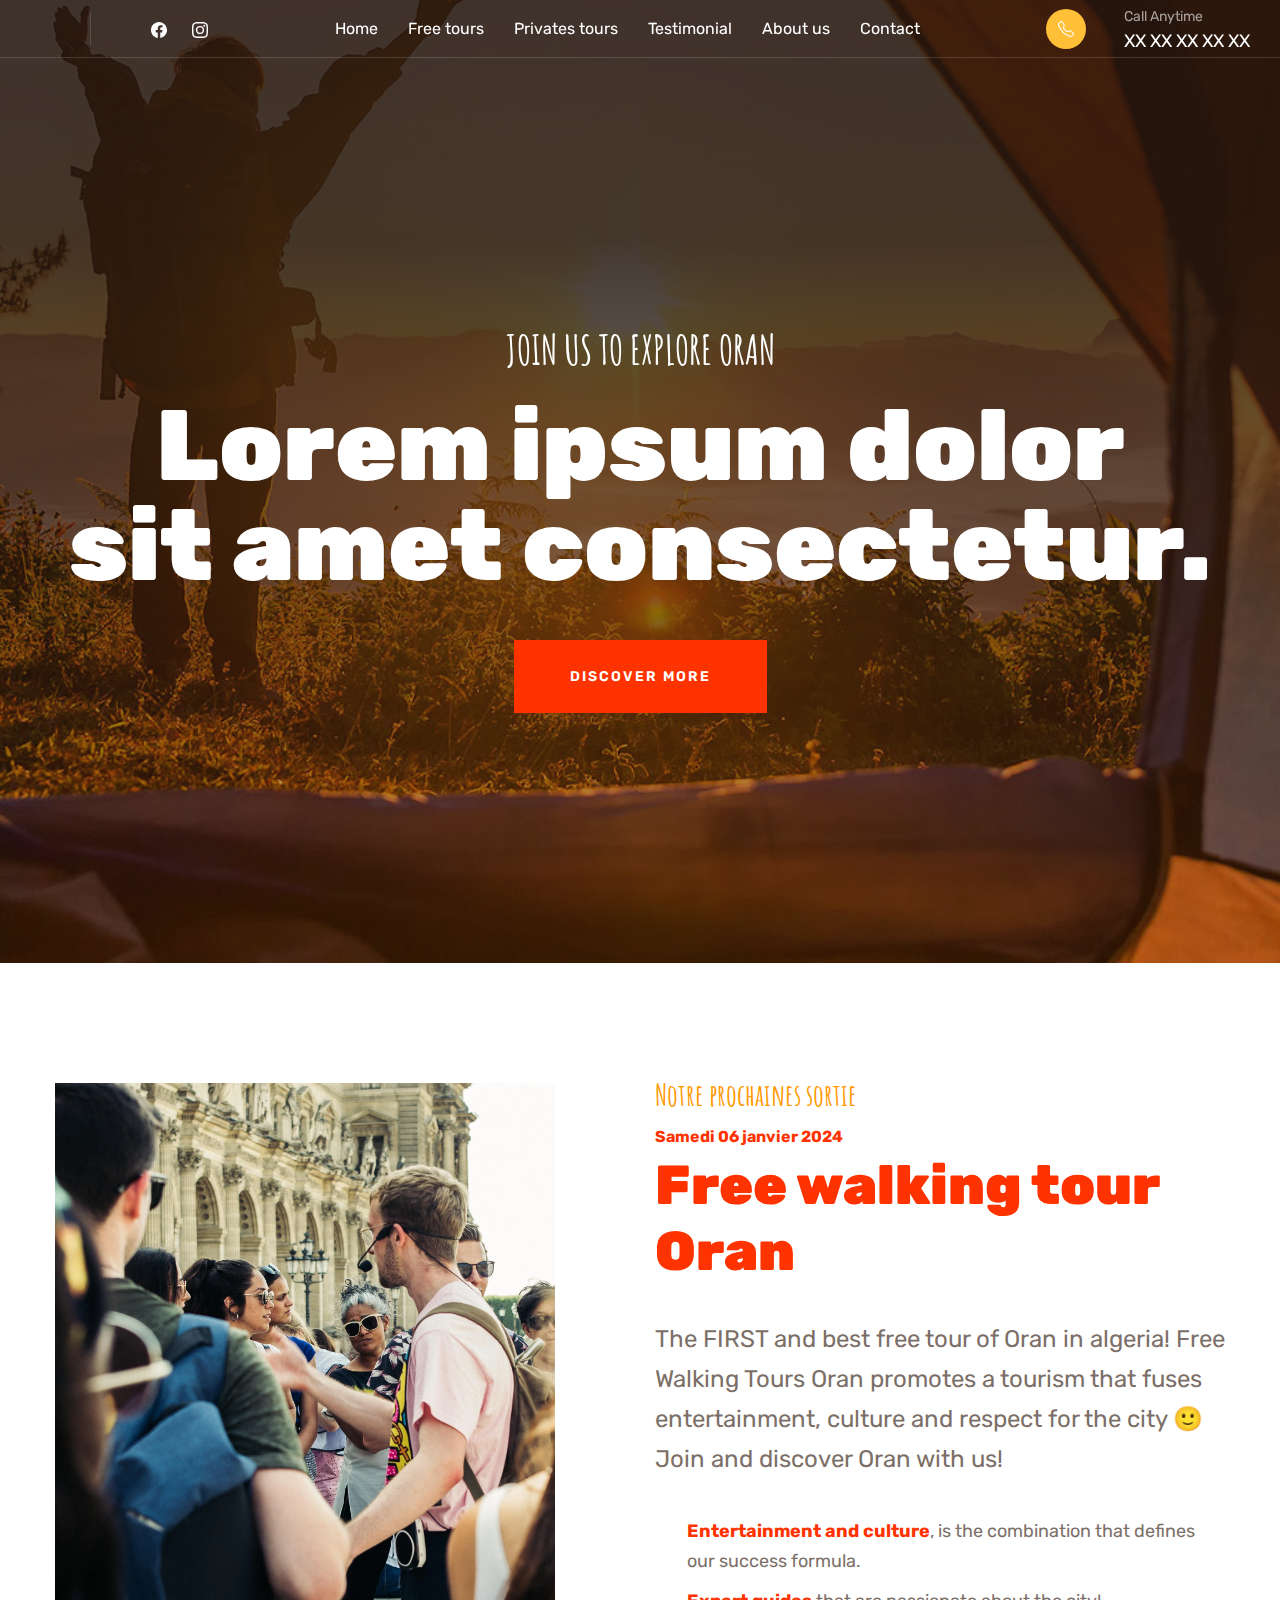
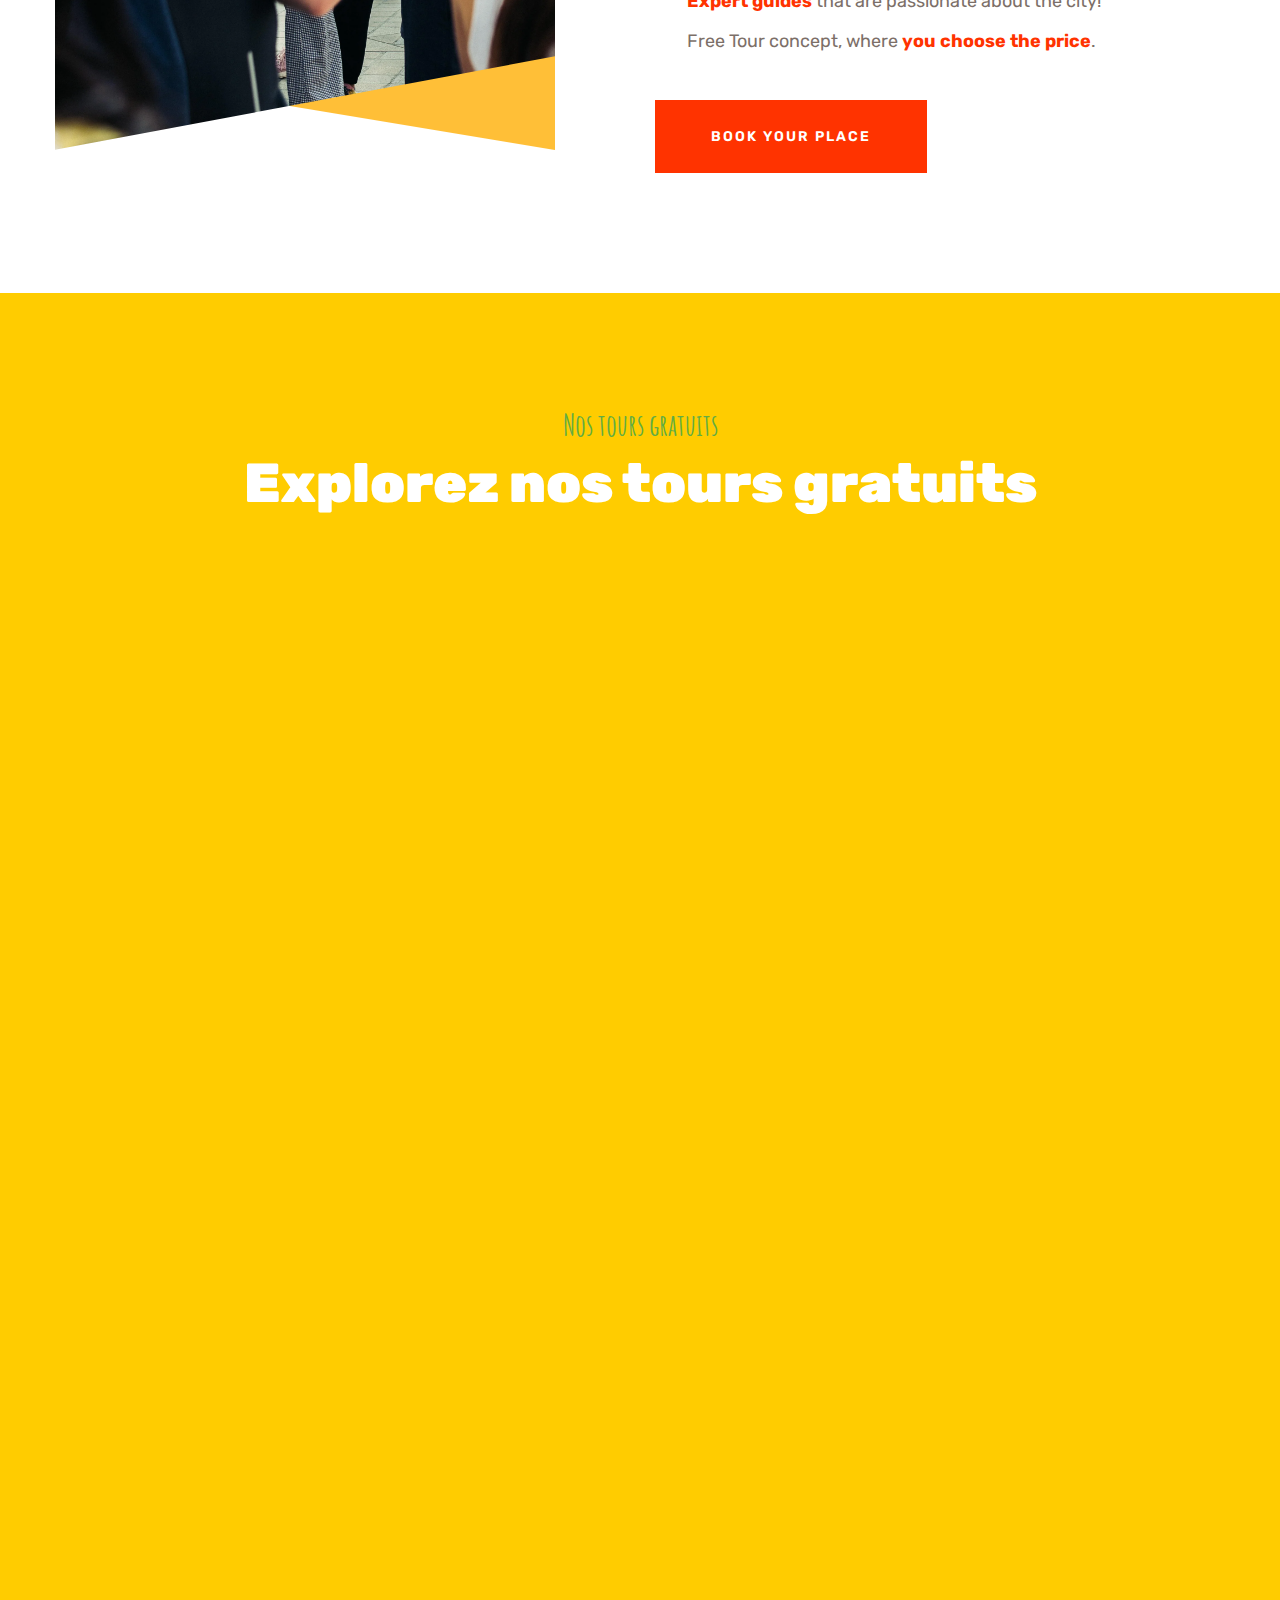
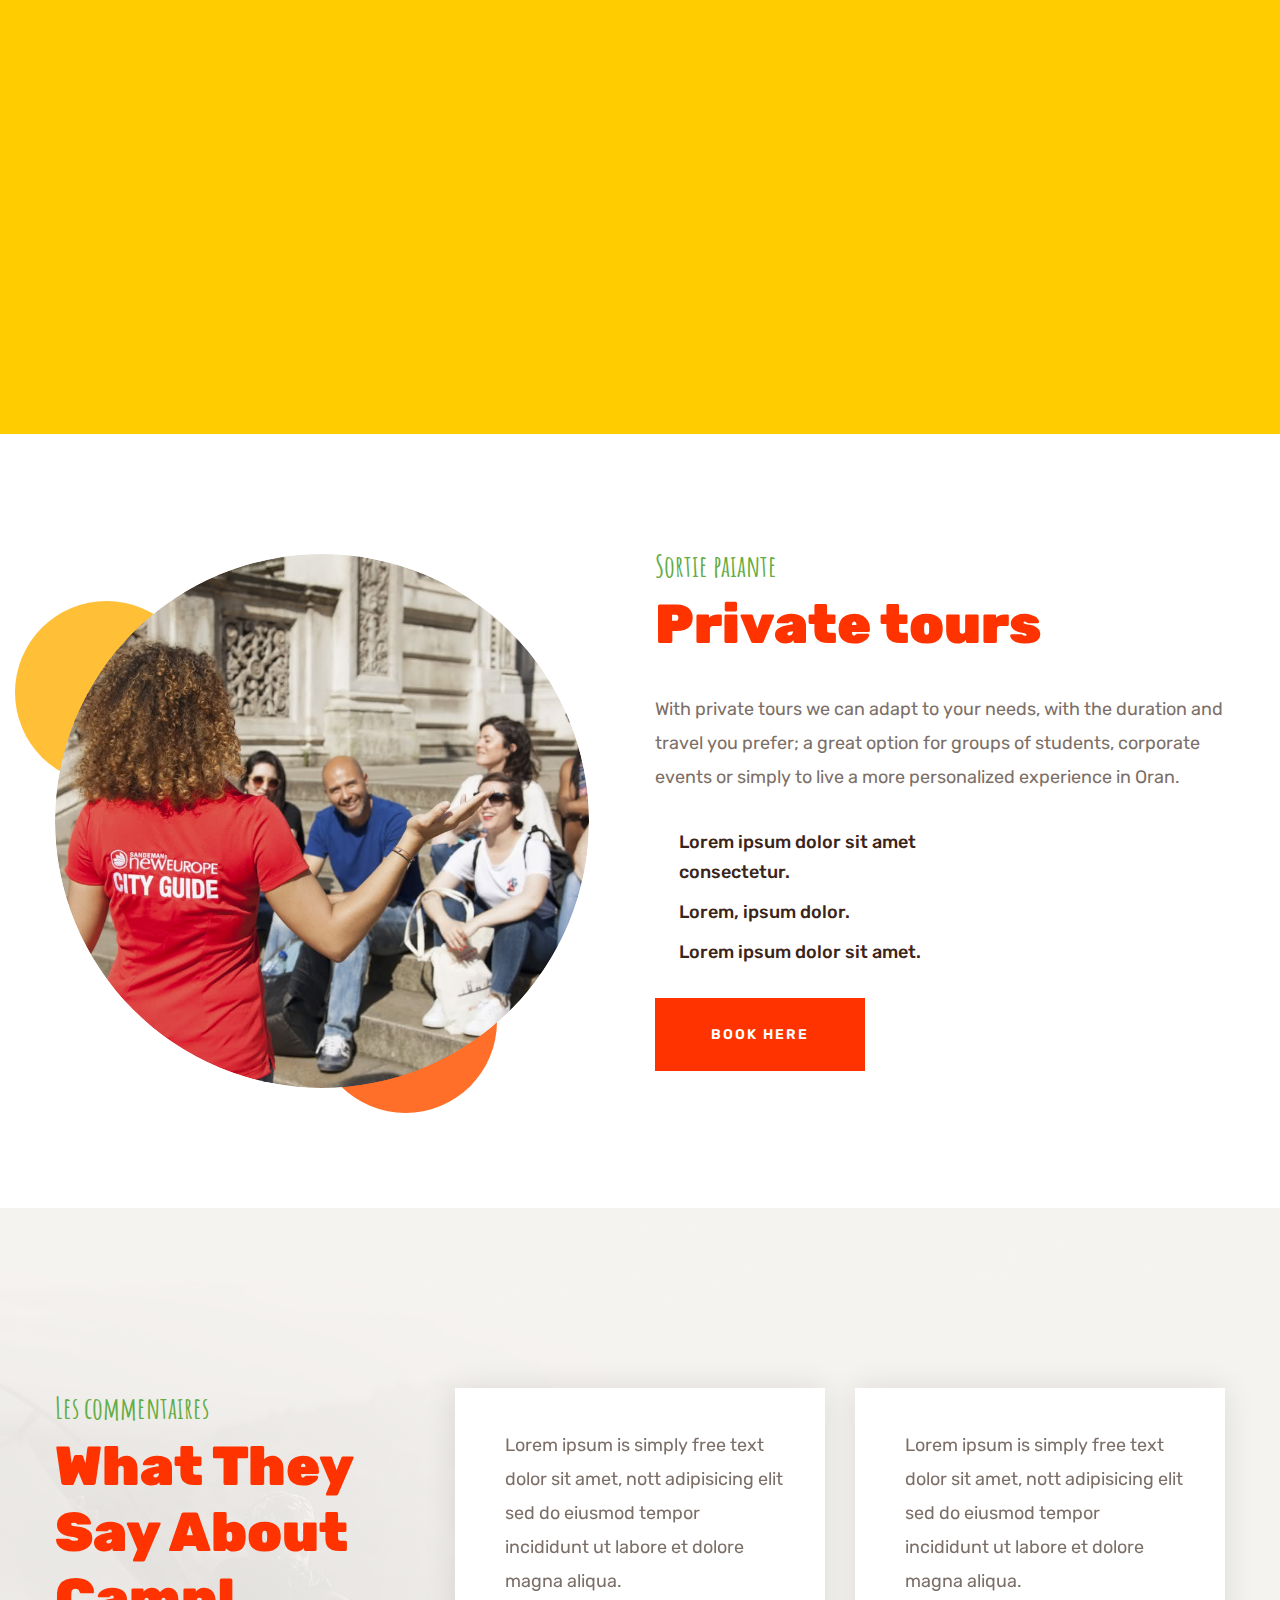
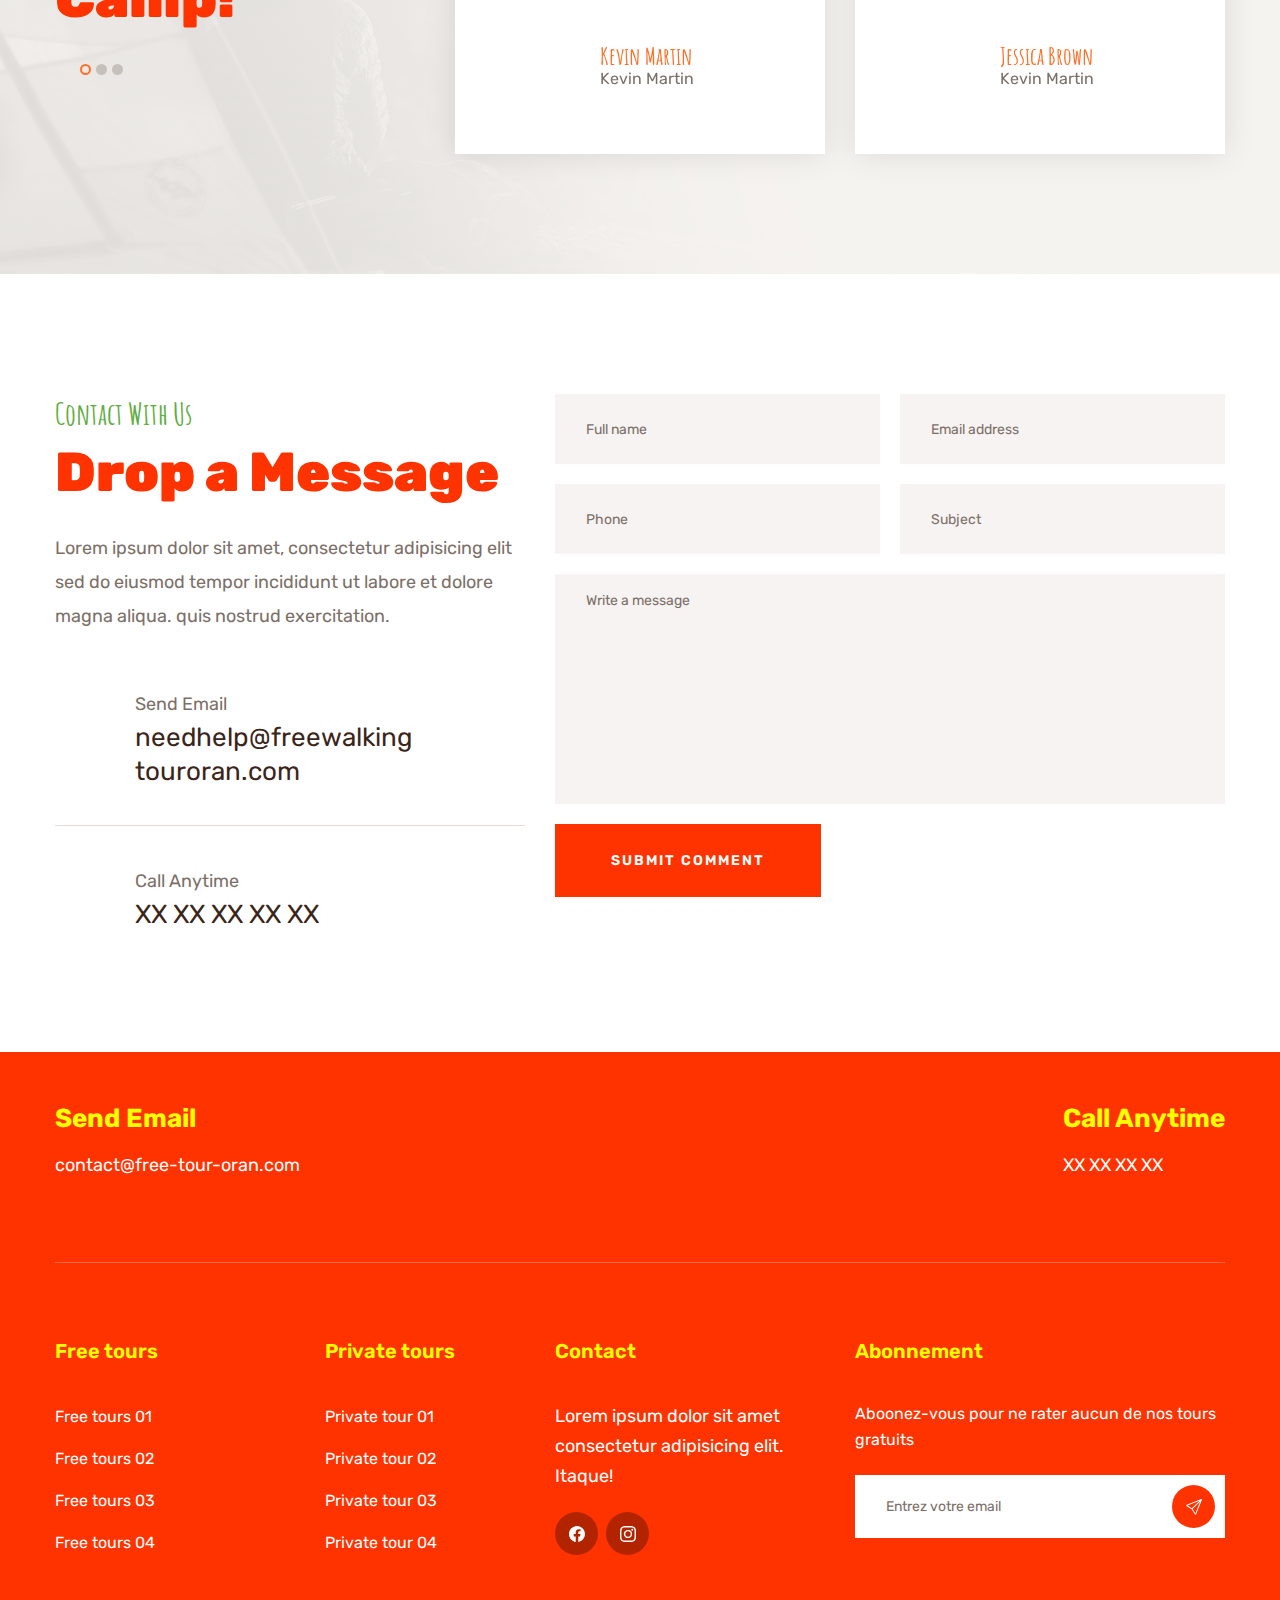
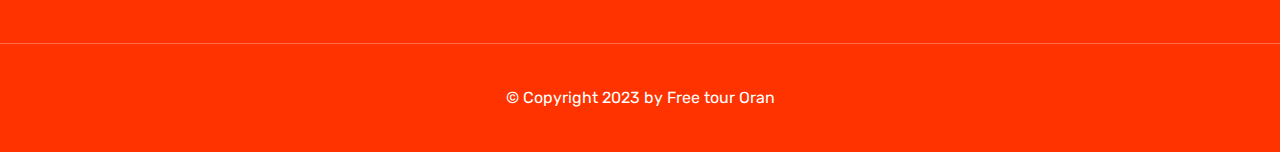
==== index.html @ f802c044 "First commit of the project" ====
<!DOCTYPE html>
<html lang="en">
<head>
<meta charset="utf-8">
<meta http-equiv="X-UA-Compatible" content="IE=edge">
<meta name="viewport" content="width=device-width, initial-scale=1.0, maximum-scale=1.0, user-scalable=0">

<title>Free tour Oran</title>

<!-- Fav Icon -->

<!-- Google Fonts -->
<link href="https://fonts.googleapis.com/css2?family=Amatic+SC:wght@400;700&display=swap" rel="stylesheet">
<link href="https://fonts.googleapis.com/css2?family=Rubik:ital,wght@0,300;0,400;0,500;0,600;0,700;0,800;0,900;1,300;1,400;1,500;1,600;1,700;1,800;1,900&display=swap" rel="stylesheet">

<!-- Stylesheets -->
<link href="assets/css/font-awesome-all.css" rel="stylesheet">
<link href="assets/css/flaticon.css" rel="stylesheet">
<link href="assets/css/owl.css" rel="stylesheet">
<link href="assets/css/bootstrap.css" rel="stylesheet">
<link href="assets/css/jquery.fancybox.min.css" rel="stylesheet">
<link href="assets/css/animate.css" rel="stylesheet">
<link href="assets/css/color.css" rel="stylesheet">
<link href="assets/css/style.css" rel="stylesheet">
<link href="assets/css/responsive.css" rel="stylesheet">

</head>


<!-- page wrapper -->
<body>

    <div class="boxed_wrapper">


        <!-- main header -->
        <header class="main-header header-style-two">


            <div class="header-lower">
                <div class="outer-box">
                    <div class="logo-box">
                        <figure class="logo"><a href="index.html"><img src="assets/images/logo-3.png" alt=""></a></figure>
                        <ul class="social-links clearfix">
                            <li><a href="">
                                <svg xmlns="http://www.w3.org/2000/svg" width="16" height="16" fill="currentColor" class="bi bi-facebook" viewBox="0 0 16 16">
                                    <path d="M16 8.049c0-4.446-3.582-8.05-8-8.05C3.58 0-.002 3.603-.002 8.05c0 4.017 2.926 7.347 6.75 7.951v-5.625h-2.03V8.05H6.75V6.275c0-2.017 1.195-3.131 3.022-3.131.876 0 1.791.157 1.791.157v1.98h-1.009c-.993 0-1.303.621-1.303 1.258v1.51h2.218l-.354 2.326H9.25V16c3.824-.604 6.75-3.934 6.75-7.951"/>
                                </svg>
                            </a></li>
                            <li><a href="">
                                <svg xmlns="http://www.w3.org/2000/svg" width="16" height="16" fill="currentColor" class="bi bi-instagram" viewBox="0 0 16 16">
                                    <path d="M8 0C5.829 0 5.556.01 4.703.048 3.85.088 3.269.222 2.76.42a3.917 3.917 0 0 0-1.417.923A3.927 3.927 0 0 0 .42 2.76C.222 3.268.087 3.85.048 4.7.01 5.555 0 5.827 0 8.001c0 2.172.01 2.444.048 3.297.04.852.174 1.433.372 1.942.205.526.478.972.923 1.417.444.445.89.719 1.416.923.51.198 1.09.333 1.942.372C5.555 15.99 5.827 16 8 16s2.444-.01 3.298-.048c.851-.04 1.434-.174 1.943-.372a3.916 3.916 0 0 0 1.416-.923c.445-.445.718-.891.923-1.417.197-.509.332-1.09.372-1.942C15.99 10.445 16 10.173 16 8s-.01-2.445-.048-3.299c-.04-.851-.175-1.433-.372-1.941a3.926 3.926 0 0 0-.923-1.417A3.911 3.911 0 0 0 13.24.42c-.51-.198-1.092-.333-1.943-.372C10.443.01 10.172 0 7.998 0h.003zm-.717 1.442h.718c2.136 0 2.389.007 3.232.046.78.035 1.204.166 1.486.275.373.145.64.319.92.599.28.28.453.546.598.92.11.281.24.705.275 1.485.039.843.047 1.096.047 3.231s-.008 2.389-.047 3.232c-.035.78-.166 1.203-.275 1.485a2.47 2.47 0 0 1-.599.919c-.28.28-.546.453-.92.598-.28.11-.704.24-1.485.276-.843.038-1.096.047-3.232.047s-2.39-.009-3.233-.047c-.78-.036-1.203-.166-1.485-.276a2.478 2.478 0 0 1-.92-.598 2.48 2.48 0 0 1-.6-.92c-.109-.281-.24-.705-.275-1.485-.038-.843-.046-1.096-.046-3.233 0-2.136.008-2.388.046-3.231.036-.78.166-1.204.276-1.486.145-.373.319-.64.599-.92.28-.28.546-.453.92-.598.282-.11.705-.24 1.485-.276.738-.034 1.024-.044 2.515-.045v.002zm4.988 1.328a.96.96 0 1 0 0 1.92.96.96 0 0 0 0-1.92zm-4.27 1.122a4.109 4.109 0 1 0 0 8.217 4.109 4.109 0 0 0 0-8.217zm0 1.441a2.667 2.667 0 1 1 0 5.334 2.667 2.667 0 0 1 0-5.334"/>
                                </svg>
                            </a></li>
                        </ul>
                    </div>
                    <div class="menu-area">
                        <!--Mobile Navigation Toggler-->
                        <div class="mobile-nav-toggler">
                            <i class="icon-bar"></i>
                            <i class="icon-bar"></i>
                            <i class="icon-bar"></i>
                        </div>
                        <nav class="main-menu navbar-expand-md navbar-light">
                            <div class="collapse navbar-collapse show clearfix" id="navbarSupportedContent">
                                <ul class="navigation scroll-nav clearfix">
                                    <li><a href="index.html">Home</a></li>
                                    <li><a href="./free_tours.html">Free tours</a></li>
                                    <li><a href="./private_tour.html">Privates tours</a></li>
                                    <li><a href="#testimonial">Testimonial</a></li>
                                    <li><a href="#">About us</a></li>
                                    <li><a href="#contact">Contact</a></li>
                                </ul>
                            </div>
                        </nav>
                    </div>
                    <div class="menu-right-content">
                        <div class="support-box">
                            <div class="icon">
                                <svg xmlns="http://www.w3.org/2000/svg" width="16" height="16" fill="currentColor" class="bi bi-telephone" viewBox="0 0 16 16">
                                    <path d="M3.654 1.328a.678.678 0 0 0-1.015-.063L1.605 2.3c-.483.484-.661 1.169-.45 1.77a17.568 17.568 0 0 0 4.168 6.608 17.569 17.569 0 0 0 6.608 4.168c.601.211 1.286.033 1.77-.45l1.034-1.034a.678.678 0 0 0-.063-1.015l-2.307-1.794a.678.678 0 0 0-.58-.122l-2.19.547a1.745 1.745 0 0 1-1.657-.459L5.482 8.062a1.745 1.745 0 0 1-.46-1.657l.548-2.19a.678.678 0 0 0-.122-.58L3.654 1.328zM1.884.511a1.745 1.745 0 0 1 2.612.163L6.29 2.98c.329.423.445.974.315 1.494l-.547 2.19a.678.678 0 0 0 .178.643l2.457 2.457a.678.678 0 0 0 .644.178l2.189-.547a1.745 1.745 0 0 1 1.494.315l2.306 1.794c.829.645.905 1.87.163 2.611l-1.034 1.034c-.74.74-1.846 1.065-2.877.702a18.634 18.634 0 0 1-7.01-4.42 18.634 18.634 0 0 1-4.42-7.009c-.362-1.03-.037-2.137.703-2.877L1.885.511z"/>
                                </svg>
                            </div>
                            <span>Call Anytime</span>
                            <h5><a href="#">XX XX XX XX XX </a></h5>
                        </div>
                    </div>
                </div>
            </div>




            <!--sticky Header-->
            <div class="sticky-header">
                <div class="outer-box">
                    <div class="menu-area">
                        <nav class="main-menu clearfix">
                            <!--Keep This Empty / Menu will come through Javascript-->
                        </nav>
                    </div>
                    <div class="menu-right-content">
                        <div class="support-box">
                            <div class="icon">
                                <svg xmlns="http://www.w3.org/2000/svg" width="24" height="24" fill="currentColor" class="bi bi-telephone" viewBox="0 0 16 16">
                                    <path d="M3.654 1.328a.678.678 0 0 0-1.015-.063L1.605 2.3c-.483.484-.661 1.169-.45 1.77a17.568 17.568 0 0 0 4.168 6.608 17.569 17.569 0 0 0 6.608 4.168c.601.211 1.286.033 1.77-.45l1.034-1.034a.678.678 0 0 0-.063-1.015l-2.307-1.794a.678.678 0 0 0-.58-.122l-2.19.547a1.745 1.745 0 0 1-1.657-.459L5.482 8.062a1.745 1.745 0 0 1-.46-1.657l.548-2.19a.678.678 0 0 0-.122-.58L3.654 1.328zM1.884.511a1.745 1.745 0 0 1 2.612.163L6.29 2.98c.329.423.445.974.315 1.494l-.547 2.19a.678.678 0 0 0 .178.643l2.457 2.457a.678.678 0 0 0 .644.178l2.189-.547a1.745 1.745 0 0 1 1.494.315l2.306 1.794c.829.645.905 1.87.163 2.611l-1.034 1.034c-.74.74-1.846 1.065-2.877.702a18.634 18.634 0 0 1-7.01-4.42 18.634 18.634 0 0 1-4.42-7.009c-.362-1.03-.037-2.137.703-2.877L1.885.511z"/>
                                </svg>
                            </div>
                            <span style="color: #fff !important;">Call Anytime</span>
                            <h5><a href="tel:12463330079">XX XX XX XX XX </a></h5>
                        </div>
                    </div>
                </div>
            </div>



        </header>
        <!-- main-header end -->





        <!-- Mobile Menu  -->
        <div class="mobile-menu">
            <div class="menu-backdrop"></div>
            <div class="close-btn">
                <svg xmlns="http://www.w3.org/2000/svg" width="16" height="16" fill="currentColor" class="bi bi-x-lg" viewBox="0 0 16 16">
                    <path d="M2.146 2.854a.5.5 0 1 1 .708-.708L8 7.293l5.146-5.147a.5.5 0 0 1 .708.708L8.707 8l5.147 5.146a.5.5 0 0 1-.708.708L8 8.707l-5.146 5.147a.5.5 0 0 1-.708-.708L7.293 8z"/>
                </svg>
            </div>
            
            <nav class="menu-box">
                <div class="nav-logo"><a href="index.html"><img src="assets/images/logo-2.png" alt="" title=""></a></div>
                <div class="menu-outer"><!--Here Menu Will Come Automatically Via Javascript / Same Menu as in Header--></div>
                <div class="contact-info">
                    <h4>Contact Info</h4>
                    <ul>
                        <li>Lorem ipsum, dolor sit amet consectetur adipisicing elit. Debitis.</li>
                        <li><a href="">XX XX XX XX </a></li>
                        <li><a href="">contact@free-tour-oran.com</a></li>
                    </ul>
                </div>
                <div class="social-links">
                    <ul class="clearfix">
                        <li><a href="">
                            <svg xmlns="http://www.w3.org/2000/svg" width="16" height="16" fill="currentColor" class="bi bi-facebook" viewBox="0 0 16 16">
                                <path d="M16 8.049c0-4.446-3.582-8.05-8-8.05C3.58 0-.002 3.603-.002 8.05c0 4.017 2.926 7.347 6.75 7.951v-5.625h-2.03V8.05H6.75V6.275c0-2.017 1.195-3.131 3.022-3.131.876 0 1.791.157 1.791.157v1.98h-1.009c-.993 0-1.303.621-1.303 1.258v1.51h2.218l-.354 2.326H9.25V16c3.824-.604 6.75-3.934 6.75-7.951"/>
                            </svg>
                        </a></li>
                        <li><a href="">
                            <svg xmlns="http://www.w3.org/2000/svg" width="16" height="16" fill="currentColor" class="bi bi-instagram" viewBox="0 0 16 16">
                                <path d="M8 0C5.829 0 5.556.01 4.703.048 3.85.088 3.269.222 2.76.42a3.917 3.917 0 0 0-1.417.923A3.927 3.927 0 0 0 .42 2.76C.222 3.268.087 3.85.048 4.7.01 5.555 0 5.827 0 8.001c0 2.172.01 2.444.048 3.297.04.852.174 1.433.372 1.942.205.526.478.972.923 1.417.444.445.89.719 1.416.923.51.198 1.09.333 1.942.372C5.555 15.99 5.827 16 8 16s2.444-.01 3.298-.048c.851-.04 1.434-.174 1.943-.372a3.916 3.916 0 0 0 1.416-.923c.445-.445.718-.891.923-1.417.197-.509.332-1.09.372-1.942C15.99 10.445 16 10.173 16 8s-.01-2.445-.048-3.299c-.04-.851-.175-1.433-.372-1.941a3.926 3.926 0 0 0-.923-1.417A3.911 3.911 0 0 0 13.24.42c-.51-.198-1.092-.333-1.943-.372C10.443.01 10.172 0 7.998 0h.003zm-.717 1.442h.718c2.136 0 2.389.007 3.232.046.78.035 1.204.166 1.486.275.373.145.64.319.92.599.28.28.453.546.598.92.11.281.24.705.275 1.485.039.843.047 1.096.047 3.231s-.008 2.389-.047 3.232c-.035.78-.166 1.203-.275 1.485a2.47 2.47 0 0 1-.599.919c-.28.28-.546.453-.92.598-.28.11-.704.24-1.485.276-.843.038-1.096.047-3.232.047s-2.39-.009-3.233-.047c-.78-.036-1.203-.166-1.485-.276a2.478 2.478 0 0 1-.92-.598 2.48 2.48 0 0 1-.6-.92c-.109-.281-.24-.705-.275-1.485-.038-.843-.046-1.096-.046-3.233 0-2.136.008-2.388.046-3.231.036-.78.166-1.204.276-1.486.145-.373.319-.64.599-.92.28-.28.546-.453.92-.598.282-.11.705-.24 1.485-.276.738-.034 1.024-.044 2.515-.045v.002zm4.988 1.328a.96.96 0 1 0 0 1.92.96.96 0 0 0 0-1.92zm-4.27 1.122a4.109 4.109 0 1 0 0 8.217 4.109 4.109 0 0 0 0-8.217zm0 1.441a2.667 2.667 0 1 1 0 5.334 2.667 2.667 0 0 1 0-5.334"/>
                            </svg>
                        </a></li>
                    </ul>
                </div>
            </nav>
        </div><!-- End Mobile Menu -->


        <!-- banner-section -->
        <section class="banner-section style-two ">
            <div class="banner-carousel owl-theme owl-carousel owl-dots-none">
                <div class="slide-item">
                    <div class="image-layer" style="background-image:url(assets/images/banner/banner-1.jpg)"></div>
                    <div class="auto-container">
                        <div class="content-box d-flex flex-column align-items-center ">
                            <span>Join us to explore oran</span>
                            <h2 class="text-center">Lorem ipsum dolor <br> sit amet consectetur.</h2>
                            <div class="btn-box">
                                <a href="index.html" class="theme-btn btn-one">Discover More</a>
                            </div>
                        </div>  
                    </div>
                </div>
            </div>
        </section>
        <!-- banner-section end -->




        <!-- new free tour -section -->
        <section class="about-section ">
            <div class="pattern-layer" style="background-image: url(assets/images/shape/shape-4.png);"></div>
            <div class="auto-container">
                <div class="row clearfix">
                    <div class="col-lg-6 col-md-12 col-sm-12 image-column">
                        <div class="image_block_one">
                            <div class="image-box">
                                <!-- <div class="text">NEXT TOUR</div> -->
                                <div class="shape" style="background-image: url(assets/images/shape/shape-3.png);"></div>
                                <figure class="image"><img width="500" style="aspect-ratio: 3/4; object-fit: cover;" src="assets/images/free/p4.webp" alt=""></figure>
                            </div>
                        </div>
                    </div>
                    <div class="col-lg-6 col-md-12 col-sm-12 content-column">
                        <div class="content_block_one">
                            <div class="content-box">
                                <div class="sec-title">
                                    <span class="sub-title" style="color: #FF9900;">Notre prochaines sortie</span>
                                    <span class="my-3" style="color: #ff3300;">
                                        <b>Samedi 06 janvier 2024</b>
                                    </span>
                                    <h2 style="color: #ff3300;">Free walking tour Oran</h2>
                                </div>
                                <div class="text p-0">
                                    <p>
                                        The FIRST and best free tour of Oran in algeria! Free Walking Tours Oran promotes a tourism that fuses entertainment, culture and respect for the city 🙂 Join and discover Oran with us!
                                    </p>
                                </div>
                                <ul class="list-style-one clearfix">
                                    <li><b style="color: #ff3300;">Entertainment and culture</b>, is the combination that defines our success formula.</li>
                                    <li><b style="color: #ff3300;">Expert guides</b> that are passionate about the city!</li>
                                    <li>Free Tour concept, where <b style="color: #ff3300;">you choose the price</b>.</li>
                                </ul>
                                <div class="btn-box">
                                    <a href="about.html" class="theme-btn btn-one">Book your place</a>
                                </div>
                            </div>
                        </div>
                    </div>
                </div>
            </div>
        </section>
        <!-- about-section end -->




        <!-- Free tours liste -->
        <section class="news-section sec-pad" style="background-color: #FFCC00;">
            <div class="auto-container">
                <div class="sec-title centred">
                    <span class="sub-title"   >Nos tours gratuits</span>
                    <h2 style="color: white !important;">Explorez nos tours gratuits</h2>
                </div>
                <div class="row clearfix">


                    <div class="col-lg-4 col-md-6 col-sm-12 news-block mb-3">
                        <div class="news-block-one  wow fadeInUp animated" data-wow-delay="00ms" data-wow-duration="1500ms">
                            <div class="inner-box">
                                <figure class="image-box"><a href="blog-details.html"><img width="370" style="aspect-ratio: 4/3; object-fit: cover;" src="assets/images/free/p1.jpg" alt=""></a></figure>
                                <div class="lower-content">
                                    <span class="post-date">FREE TOUR</span>
                                    <ul class="post-info clearfix">
                                        <!-- <li><i class="far fa-user"></i><a href="blog-details.html">by Admin</a></li> -->
                                        <!-- <li><i class="far fa-comments"></i><a href="blog-details.html">2 Comments</a></li> -->
                                    </ul>
                                    <h3><a href="blog-details.html">Lorem ipsum dolor sit amet</a></h3>
                                    <p class="mt-3">Lorem ipsum dolor sit, amet consectetur adipisicing elit. Quaerat consectetur magnam, quisquam veritatis a dolorum nulla error autem vero ipsam?</p>
                                    <div class="mt-4">
                                        <a class="blog-btn">view more</a>
                                    </div>
                                </div>
                            </div>
                        </div>
                    </div>


                    <div class="col-lg-4 col-md-6 col-sm-12 news-block mb-3">
                        <div class="news-block-one wow fadeInUp animated" data-wow-delay="00ms" data-wow-duration="1500ms">
                            <div class="inner-box">
                                <figure class="image-box"><a href="blog-details.html"><img width="370" style="aspect-ratio: 4/3; object-fit: cover;" src="assets/images/free/p2.webp" alt=""></a></figure>
                                <div class="lower-content">
                                    <span class="post-date">FREE TOUR</span>
                                    <!-- <ul class="post-info clearfix">
                                        <li><i class="far fa-user"></i><a href="blog-details.html">by Admin</a></li>
                                        <li><i class="far fa-comments"></i><a href="blog-details.html">2 Comments</a></li>
                                    </ul> -->
                                    <h3><a href="blog-details.html">Lorem ipsum dolor sit amet</a></h3>
                                    <p class="mt-3">Lorem ipsum dolor sit, amet consectetur adipisicing elit. Quaerat consectetur magnam, quisquam veritatis a dolorum nulla error autem vero ipsam?</p>
                                    <div class="mt-4">
                                        <a class="blog-btn">view more</a>
                                    </div>
                                </div>
                            </div>
                        </div>
                    </div>



                    <div class="col-lg-4 col-md-6 col-sm-12 news-block mb-3">
                        <div class="news-block-one wow fadeInUp animated" data-wow-delay="00ms" data-wow-duration="1500ms">
                            <div class="inner-box">
                                <figure class="image-box"><a href="blog-details.html"><img width="370" style="aspect-ratio: 4/3; object-fit: cover;" src="assets/images/free/p3.jpg" alt=""></a></figure>
                                <div class="lower-content">
                                    <span class="post-date">FREE TOUR</span>
                                    <!-- <ul class="post-info clearfix">
                                        <li><i class="far fa-user"></i><a href="blog-details.html">by Admin</a></li>
                                        <li><i class="far fa-comments"></i><a href="blog-details.html">2 Comments</a></li>
                                    </ul> -->
                                    <h3><a href="blog-details.html">Lorem ipsum dolor sit amet</a></h3>
                                    <p class="mt-3">Lorem ipsum dolor sit, amet consectetur adipisicing elit. Quaerat consectetur magnam, quisquam veritatis a dolorum nulla error autem vero ipsam?</p>
                                    <div class="mt-4">
                                        <a class="blog-btn">view more</a>
                                    </div>
                                </div>
                            </div>
                        </div>
                    </div>



                    <div class="col-lg-4 col-md-6 col-sm-12 news-block mb-3">
                        <div class="news-block-one wow fadeInUp animated" data-wow-delay="00ms" data-wow-duration="1500ms">
                            <div class="inner-box">
                                <figure class="image-box"><a href="blog-details.html"><img width="370" style="aspect-ratio: 4/3; object-fit: cover;" src="assets/images/free/p1.jpg" alt=""></a></figure>
                                <div class="lower-content">
                                    <span class="post-date">FREE TOUR</span>
                                    <!-- <ul class="post-info clearfix">
                                        <li><i class="far fa-user"></i><a href="blog-details.html">by Admin</a></li>
                                        <li><i class="far fa-comments"></i><a href="blog-details.html">2 Comments</a></li>
                                    </ul> -->
                                    <h3><a href="blog-details.html">Lorem ipsum dolor sit amet</a></h3>
                                    <p class="mt-3">Lorem ipsum dolor sit, amet consectetur adipisicing elit. Quaerat consectetur magnam, quisquam veritatis a dolorum nulla error autem vero ipsam?</p>
                                    <div class="mt-4">
                                        <a class="blog-btn">view more</a>
                                    </div>
                                </div>
                            </div>
                        </div>
                    </div>

                    
                    <div class="col-lg-4 col-md-6 col-sm-12 news-block mb-3">
                        <div class="news-block-one wow fadeInUp animated" data-wow-delay="00ms" data-wow-duration="1500ms">
                            <div class="inner-box">
                                <figure class="image-box"><a href="blog-details.html"><img width="370" style="aspect-ratio: 4/3; object-fit: cover;" src="assets/images/free/p2.webp" alt=""></a></figure>
                                <div class="lower-content">
                                    <span class="post-date">FREE TOUR</span>
                                    <!-- <ul class="post-info clearfix">
                                        <li><i class="far fa-user"></i><a href="blog-details.html">by Admin</a></li>
                                        <li><i class="far fa-comments"></i><a href="blog-details.html">2 Comments</a></li>
                                    </ul> -->
                                    <h3><a href="blog-details.html">Lorem ipsum dolor sit amet</a></h3>
                                    <p class="mt-3">Lorem ipsum dolor sit, amet consectetur adipisicing elit. Quaerat consectetur magnam, quisquam veritatis a dolorum nulla error autem vero ipsam?</p>
                                    <div class="mt-4">
                                        <a class="blog-btn">view more</a>
                                    </div>
                                </div>
                            </div>
                        </div>
                    </div>



                    <div class="col-lg-4 col-md-6 col-sm-12 news-block mb-3">
                        <div class="news-block-one wow fadeInUp animated" data-wow-delay="00ms" data-wow-duration="1500ms">
                            <div class="inner-box">
                                <figure class="image-box"><a href="blog-details.html"><img width="370" style="aspect-ratio: 4/3; object-fit: cover;" src="assets/images/free/p3.jpg" alt=""></a></figure>
                                <div class="lower-content">
                                    <span class="post-date">FREE TOUR</span>
                                    <!-- <ul class="post-info clearfix">
                                        <li><i class="far fa-user"></i><a href="blog-details.html">by Admin</a></li>
                                        <li><i class="far fa-comments"></i><a href="blog-details.html">2 Comments</a></li>
                                    </ul> -->
                                    <h3><a href="blog-details.html">Lorem ipsum dolor sit amet</a></h3>
                                    <p class="mt-3">Lorem ipsum dolor sit, amet consectetur adipisicing elit. Quaerat consectetur magnam, quisquam veritatis a dolorum nulla error autem vero ipsam?</p>
                                    <div class="mt-4">
                                        <a class="blog-btn">view more</a>
                                    </div>
                                </div>
                            </div>
                        </div>
                    </div>

                </div>
            </div>
        </section>




        <!-- private tours-style-two -->
        <section class="about-style-two ">
            <div class="auto-container">
                <div class="row clearfix">
                    <div class="col-lg-6 col-md-12 col-sm-12 image-column">
                        <div class="image_block_two">
                            <div class="image-box">
                                <div class="shape">
                                    <div class="shape-1"></div>
                                    <div class="shape-2"></div>
                                </div>
                                <figure class="image"><img width="534" style="aspect-ratio: 1/1; object-fit: cover;" src="assets/images/private/p1.jpg" alt=""></figure>
                            </div>
                        </div>
                    </div>
                    <div class="col-lg-6 col-md-12 col-sm-12 content-column">
                        <div class="content_block_three">
                            <div class="content-box">
                                <div class="sec-title">
                                    <span class="sub-title">Sortie paiante</span>
                                    <h2>Private tours</h2>
                                </div>
                                <div class="text">
                                    <p>
                                        With private tours we can adapt to your needs, with the duration and travel you prefer; a great option for groups of students, corporate events or simply to live a more personalized experience in Oran.
                                    </p>
                                </div>
                                <div class="inner-box">
                                    <ul class="list-style-one clearfix">
                                        <li>Lorem ipsum dolor sit amet consectetur.</li>
                                        <li>Lorem, ipsum dolor.</li>
                                        <li>Lorem ipsum dolor sit amet.</li>
                                    </ul>
                                    <div class="btn-box">
                                        <a href="about.html" class="theme-btn btn-one">Book here</a>
                                    </div>
                                </div>
                            </div>
                        </div>
                    </div>
                </div>
            </div>
        </section>
        <!-- about-style-two end -->





        <!-- weare-section -->
        <!-- <section class="weare-section bg-color-2">
            <div class="pattern-layer" style="background-image: url(assets/images/shape/shape-11.png);"></div>
            <div class="auto-container">
                <div class="row clearfix">
                    <div class="col-lg-6 col-md-12 col-sm-12 title-column">
                        <div class="sec-title">
                            <span class="sub-title">Qui somme-nous?</span>
                            <h2>Lorem ipsum dolor sit amet consectetur.</h2>
                            <p>Lorem ipsum is simply free text available in the market dolor sit amet, consectetur notted adipisicing elit sed do. Suspendisse finibus urna mauris, quam vel.</p>
                        </div>
                    </div>
                    <div class="col-lg-6 col-md-12 col-sm-12 content-column">

                    </div>
                </div>
            </div>
        </section> -->
        <!-- weare-section end -->



        <!-- testimonial-style-two -->
        <section class="testimonial-style-two" id="testimonial">
            <div class="bg-layer" style="background-image: url(assets/images/background/testimonial-bg.jpg);"></div>
            <div class="auto-container">
                <div class="row clearfix">
                    <div class="col-lg-4 col-md-12 col-sm-12 title-column">
                        <div class="sec-title">
                            <span class="sub-title">Les commentaires</span>
                            <h2>What They Say About Camp!</h2>
                        </div>
                    </div>
                    <div class="col-lg-8 col-md-12 col-sm-12 inner-column">
                        <div class="inner-content">
                            <div class="two-item-carousel owl-carousel owl-theme owl-nav-none">
                                <div class="testimonial-content">
                                    <div class="text">
                                        <p>Lorem ipsum is simply free text dolor sit amet, nott adipisicing elit sed do eiusmod tempor incididunt ut labore et dolore magna aliqua.</p>
                                    </div>
                                    <div class="author-box">
                                        <figure class="author-thumb"><img src="assets/images/resource/testimonial-2.jpg" alt=""></figure>
                                        <span class="name">Kevin Martin</span>
                                        <span class="designation">Kevin Martin</span>
                                    </div>
                                </div>
                                <div class="testimonial-content">
                                    <div class="text">
                                        <p>Lorem ipsum is simply free text dolor sit amet, nott adipisicing elit sed do eiusmod tempor incididunt ut labore et dolore magna aliqua.</p>
                                    </div>
                                    <div class="author-box">
                                        <figure class="author-thumb"><img src="assets/images/resource/testimonial-3.jpg" alt=""></figure>
                                        <span class="name">Jessica Brown</span>
                                        <span class="designation">Kevin Martin</span>
                                    </div>
                                </div>
                                <div class="testimonial-content">
                                    <div class="text">
                                        <p>Lorem ipsum is simply free text dolor sit amet, nott adipisicing elit sed do eiusmod tempor incididunt ut labore et dolore magna aliqua.</p>
                                    </div>
                                    <div class="author-box">
                                        <figure class="author-thumb"><img src="assets/images/resource/testimonial-2.jpg" alt=""></figure>
                                        <span class="name">Kevin Martin</span>
                                        <span class="designation">Kevin Martin</span>
                                    </div>
                                </div>
                                <div class="testimonial-content">
                                    <div class="text">
                                        <p>Lorem ipsum is simply free text dolor sit amet, nott adipisicing elit sed do eiusmod tempor incididunt ut labore et dolore magna aliqua.</p>
                                    </div>
                                    <div class="author-box">
                                        <figure class="author-thumb"><img src="assets/images/resource/testimonial-3.jpg" alt=""></figure>
                                        <span class="name">Jessica Brown</span>
                                        <span class="designation">Kevin Martin</span>
                                    </div>
                                </div>
                                <div class="testimonial-content">
                                    <div class="text">
                                        <p>Lorem ipsum is simply free text dolor sit amet, nott adipisicing elit sed do eiusmod tempor incididunt ut labore et dolore magna aliqua.</p>
                                    </div>
                                    <div class="author-box">
                                        <figure class="author-thumb"><img src="assets/images/resource/testimonial-2.jpg" alt=""></figure>
                                        <span class="name">Kevin Martin</span>
                                        <span class="designation">Kevin Martin</span>
                                    </div>
                                </div>
                                <div class="testimonial-content">
                                    <div class="text">
                                        <p>Lorem ipsum is simply free text dolor sit amet, nott adipisicing elit sed do eiusmod tempor incididunt ut labore et dolore magna aliqua.</p>
                                    </div>
                                    <div class="author-box">
                                        <figure class="author-thumb"><img src="assets/images/resource/testimonial-3.jpg" alt=""></figure>
                                        <span class="name">Jessica Brown</span>
                                        <span class="designation">Kevin Martin</span>
                                    </div>
                                </div>
                            </div>
                        </div>
                    </div>
                </div>
            </div>
        </section>
        <!-- testimonial-style-two end -->


        <section class="contact-section" id="contact">
            <div class="auto-container">
                <div class="row clearfix">
                    <div class="col-lg-5 col-md-12 col-sm-12 content-column">
                        <div class="content_block_six">
                            <div class="content-box">
                                <div class="sec-title">
                                    <span class="sub-title">Contact With Us</span>
                                    <h2>Drop a Message</h2>
                                    <p>Lorem ipsum dolor sit amet, consectetur adipisicing elit sed do eiusmod tempor incididunt ut labore et dolore magna aliqua. quis nostrud exercitation.</p>
                                </div>
                                <div class="inner-box">
                                    <div class="single-item">
                                        <div class="icon-box"><i class="flaticon-open-envelope"></i></div>
                                        <p>Send Email</p>
                                        <h3 ><a href="#" >needhelp@freewalking<br>touroran.com</a></h3>
                                    </div>
                                    <div class="single-item">
                                        <div class="icon-box"><i class="flaticon-phone"></i></div>
                                        <p>Call Anytime</p>
                                        <h3><a href="#">XX XX XX XX XX</a></h3>
                                    </div>
                                </div>
                            </div>
                        </div>
                    </div>
                    <div class="col-lg-7 col-md-12 col-sm-12 form-column">
                        <div class="form-inner">
                            <form method="post" action="sendemail.php" id="contact-form" class="default-form" novalidate="novalidate">
                                <div class="row clearfix">
                                    <div class="col-lg-6 col-md-6 col-sm-12 form-group">
                                        <input type="text" name="username" placeholder="Full name" required="" aria-required="true">
                                    </div>
                                    <div class="col-lg-6 col-md-6 col-sm-12 form-group">
                                        <input type="email" name="email" placeholder="Email address" required="" aria-required="true">
                                    </div>
                                    <div class="col-lg-6 col-md-12 col-sm-12 form-group">
                                        <input type="text" name="phone" required="" placeholder="Phone" aria-required="true">
                                    </div>
                                    <div class="col-lg-6 col-md-12 col-sm-12 form-group">
                                        <input type="text" name="subject" required="" placeholder="Subject" aria-required="true">
                                    </div>
                                    <div class="col-lg-12 col-md-12 col-sm-12 form-group">
                                        <textarea name="message" placeholder="Write a message"></textarea>
                                    </div>
                                    <div class="col-lg-12 col-md-12 col-sm-12 form-group message-btn mr-0">
                                        <button class="theme-btn btn-one" type="submit" name="submit-form"><span>Submit comment</span></button>
                                    </div>
                                </div>
                            </form>
                        </div>
                    </div>
                </div>
            </div>
        </section>


        <!-- main-footer -->
        <footer class="main-footer pt-0">
            <div class="auto-container">
                <div class="footer-top">
                    <div class="top-inner">
                        <div class="text">
                            <h5>Send Email</h5>
                            <h3><a href="">contact@free-tour-oran.com</a></h3>
                        </div>
                        <figure class="footer-logo"><a href="index.html"><img src="assets/images/footer-logo.png" alt=""></a></figure>
                        <div class="text">
                            <h5>Call Anytime</h5>
                            <h3><a href="">XX XX XX XX</a></h3>
                        </div>
                    </div>
                </div>



                <div class="widget-section">
                    <div class="row clearfix">
                        <div class="col-lg-2 col-md-6 col-sm-12 footer-column">
                            <div class="footer-widget links-widget">
                                <div class="widget-title">
                                    <h4>Free tours</h4>
                                </div>
                                <div class="widget-content">
                                    <ul class="links-list clearfix">
                                        <li><a href="">Free tours 01</a></li>
                                        <li><a href="">Free tours 02</a></li>
                                        <li><a href="">Free tours 03</a></li>
                                        <li><a href="">Free tours 04</a></li>
                                    </ul>
                                </div>
                            </div>
                        </div>
                        <div class="col-lg-3 col-md-6 col-sm-12 footer-column">
                            <div class="footer-widget links-widget ml-70">
                                <div class="widget-title">
                                    <h4>Private tours</h4>
                                </div>
                                <div class="widget-content">
                                    <ul class="links-list clearfix">
                                        <li><a href="">Private tour 01</a></li>
                                        <li><a href="">Private tour 02</a></li>
                                        <li><a href="">Private tour 03</a></li>
                                        <li><a href="">Private tour 04</a></li>
                                    </ul>
                                </div>
                            </div>
                        </div>
                        <div class="col-lg-3 col-md-6 col-sm-12 footer-column">
                            <div class="footer-widget contact-widget">
                                <div class="widget-title">
                                    <h4>Contact</h4>
                                </div>
                                <div class="widget-content">
                                    <p>Lorem ipsum dolor sit amet consectetur adipisicing elit. Itaque!</p>
                                    <ul class="social-links clearfix">
                                        <li><a href="">
                                            <svg xmlns="http://www.w3.org/2000/svg" width="16" height="16" fill="currentColor" class="bi bi-facebook" viewBox="0 0 16 16">
                                                <path d="M16 8.049c0-4.446-3.582-8.05-8-8.05C3.58 0-.002 3.603-.002 8.05c0 4.017 2.926 7.347 6.75 7.951v-5.625h-2.03V8.05H6.75V6.275c0-2.017 1.195-3.131 3.022-3.131.876 0 1.791.157 1.791.157v1.98h-1.009c-.993 0-1.303.621-1.303 1.258v1.51h2.218l-.354 2.326H9.25V16c3.824-.604 6.75-3.934 6.75-7.951"/>
                                            </svg>
                                        </a></li>
                                        <li><a href="">
                                            <svg xmlns="http://www.w3.org/2000/svg" width="16" height="16" fill="currentColor" class="bi bi-instagram" viewBox="0 0 16 16">
                                                <path d="M8 0C5.829 0 5.556.01 4.703.048 3.85.088 3.269.222 2.76.42a3.917 3.917 0 0 0-1.417.923A3.927 3.927 0 0 0 .42 2.76C.222 3.268.087 3.85.048 4.7.01 5.555 0 5.827 0 8.001c0 2.172.01 2.444.048 3.297.04.852.174 1.433.372 1.942.205.526.478.972.923 1.417.444.445.89.719 1.416.923.51.198 1.09.333 1.942.372C5.555 15.99 5.827 16 8 16s2.444-.01 3.298-.048c.851-.04 1.434-.174 1.943-.372a3.916 3.916 0 0 0 1.416-.923c.445-.445.718-.891.923-1.417.197-.509.332-1.09.372-1.942C15.99 10.445 16 10.173 16 8s-.01-2.445-.048-3.299c-.04-.851-.175-1.433-.372-1.941a3.926 3.926 0 0 0-.923-1.417A3.911 3.911 0 0 0 13.24.42c-.51-.198-1.092-.333-1.943-.372C10.443.01 10.172 0 7.998 0h.003zm-.717 1.442h.718c2.136 0 2.389.007 3.232.046.78.035 1.204.166 1.486.275.373.145.64.319.92.599.28.28.453.546.598.92.11.281.24.705.275 1.485.039.843.047 1.096.047 3.231s-.008 2.389-.047 3.232c-.035.78-.166 1.203-.275 1.485a2.47 2.47 0 0 1-.599.919c-.28.28-.546.453-.92.598-.28.11-.704.24-1.485.276-.843.038-1.096.047-3.232.047s-2.39-.009-3.233-.047c-.78-.036-1.203-.166-1.485-.276a2.478 2.478 0 0 1-.92-.598 2.48 2.48 0 0 1-.6-.92c-.109-.281-.24-.705-.275-1.485-.038-.843-.046-1.096-.046-3.233 0-2.136.008-2.388.046-3.231.036-.78.166-1.204.276-1.486.145-.373.319-.64.599-.92.28-.28.546-.453.92-.598.282-.11.705-.24 1.485-.276.738-.034 1.024-.044 2.515-.045v.002zm4.988 1.328a.96.96 0 1 0 0 1.92.96.96 0 0 0 0-1.92zm-4.27 1.122a4.109 4.109 0 1 0 0 8.217 4.109 4.109 0 0 0 0-8.217zm0 1.441a2.667 2.667 0 1 1 0 5.334 2.667 2.667 0 0 1 0-5.334"/>
                                            </svg>
                                        </a></li>
                                    </ul>
                                </div>
                            </div>
                        </div>
                        <div class="col-lg-4 col-md-6 col-sm-12 footer-column">
                            <div class="footer-widget newsletter-widget">
                                <div class="widget-title">
                                    <h4>Abonnement</h4>
                                </div>
                                <div class="widget-content">
                                    <p>Aboonez-vous pour ne rater aucun de nos tours gratuits</p>
                                    <form action="contact.html" method="post" class="newsletter-form">
                                        <div class="form-group">
                                            <input type="email" name="email" placeholder="Entrez votre email " required>
                                            <button type="submit">
                                                <svg xmlns="http://www.w3.org/2000/svg" width="16" height="16" fill="currentColor" class="bi bi-send" viewBox="0 0 16 16">
                                                    <path d="M15.854.146a.5.5 0 0 1 .11.54l-5.819 14.547a.75.75 0 0 1-1.329.124l-3.178-4.995L.643 7.184a.75.75 0 0 1 .124-1.33L15.314.037a.5.5 0 0 1 .54.11ZM6.636 10.07l2.761 4.338L14.13 2.576zm6.787-8.201L1.591 6.602l4.339 2.76 7.494-7.493Z"/>
                                                </svg>
                                            </button>
                                        </div>
                                    </form>
                                </div>
                            </div>
                        </div>
                    </div>
                </div>







            </div>








            <div class="footer-bottom centred">
                <div class="auto-container">
                    <div class="copyright">
                        <p>&copy; Copyright 2023 by <a href="index.html">Free tour Oran</a></p>
                    </div>
                </div>
            </div>
        </footer>
        <!-- main-footer end -->


        <!-- scroll to top -->
        <button class="scroll-top scroll-to-target" data-target="html">
            <svg xmlns="http://www.w3.org/2000/svg" width="24" height="24" fill="currentColor" class="bi bi-arrow-up" viewBox="0 0 16 16">
                <path fill-rule="evenodd" d="M8 15a.5.5 0 0 0 .5-.5V2.707l3.146 3.147a.5.5 0 0 0 .708-.708l-4-4a.5.5 0 0 0-.708 0l-4 4a.5.5 0 1 0 .708.708L7.5 2.707V14.5a.5.5 0 0 0 .5.5"/>
            </svg>
        </button>
    </div>


    <!-- jequery plugins -->
    <script src="assets/js/jquery.js"></script>
    <script src="assets/js/popper.min.js"></script>
    <script src="assets/js/bootstrap.min.js"></script>
    <script src="assets/js/owl.js"></script>
    <script src="assets/js/wow.js"></script>
    <script src="assets/js/validation.js"></script>
    <script src="assets/js/jquery.fancybox.js"></script>
    <script src="assets/js/appear.js"></script>
    <script src="assets/js/scrollbar.js"></script>
    <script src="assets/js/parallax-scroll.js"></script>
    <script src="assets/js/isotope.js"></script>
    <script src="assets/js/circle-progress.js"></script>
    <script src="assets/js/jquery.countTo.js"></script>
    <script src="assets/js/pagenav.js"></script>

    <!-- map script -->
    <script src="https://maps.googleapis.com/maps/api/js?key=AIzaSyA-CE0deH3Jhj6GN4YvdCFZS7DpbXexzGU"></script>
    <script src="assets/js/gmaps.js"></script>
    <script src="assets/js/map-helper.js"></script>

    <!-- main-js -->
    <script src="assets/js/script.js"></script>

</body><!-- End of .page_wrapper -->
</html>
---- assets/css/flaticon.css ----
@font-face {
    font-family: "flaticon";
    src: url("../fonts/flaticon.ttf?1df927c4626e072d7cc017c3d3023445") format("truetype"),
url("../fonts/flaticon.woff?1df927c4626e072d7cc017c3d3023445") format("woff"),
url("../fonts/flaticon.woff2?1df927c4626e072d7cc017c3d3023445") format("woff2"),
url("../fonts/flaticon.eot?1df927c4626e072d7cc017c3d3023445#iefix") format("embedded-opentype"),
url("../fonts/flaticon.svg?1df927c4626e072d7cc017c3d3023445#flaticon") format("svg");
}

i[class^="flaticon-"]:before, i[class*=" flaticon-"]:before {
    font-family: flaticon !important;
    font-style: normal;
    font-weight: normal !important;
    font-variant: normal;
    text-transform: none;
    line-height: 1;
    -webkit-font-smoothing: antialiased;
    -moz-osx-font-smoothing: grayscale;
}

.flaticon-chat:before {
    content: "\f101";
}
.flaticon-magnifying-glass:before {
    content: "\f102";
}
.flaticon-shopping-cart:before {
    content: "\f103";
}
.flaticon-camping:before {
    content: "\f104";
}
.flaticon-climbing:before {
    content: "\f105";
}
.flaticon-adventurer:before {
    content: "\f106";
}
.flaticon-tent:before {
    content: "\f107";
}
.flaticon-quote:before {
    content: "\f108";
}
.flaticon-cottage:before {
    content: "\f109";
}
.flaticon-tent-1:before {
    content: "\f10a";
}
.flaticon-military:before {
    content: "\f10b";
}
.flaticon-fire:before {
    content: "\f10c";
}
.flaticon-plus:before {
    content: "\f10d";
}
.flaticon-dive:before {
    content: "\f10e";
}
.flaticon-parachute:before {
    content: "\f10f";
}
.flaticon-axes:before {
    content: "\f110";
}
.flaticon-phone-call:before {
    content: "\f111";
}
.flaticon-open-envelope:before {
    content: "\f112";
}
.flaticon-phone:before {
    content: "\f113";
}
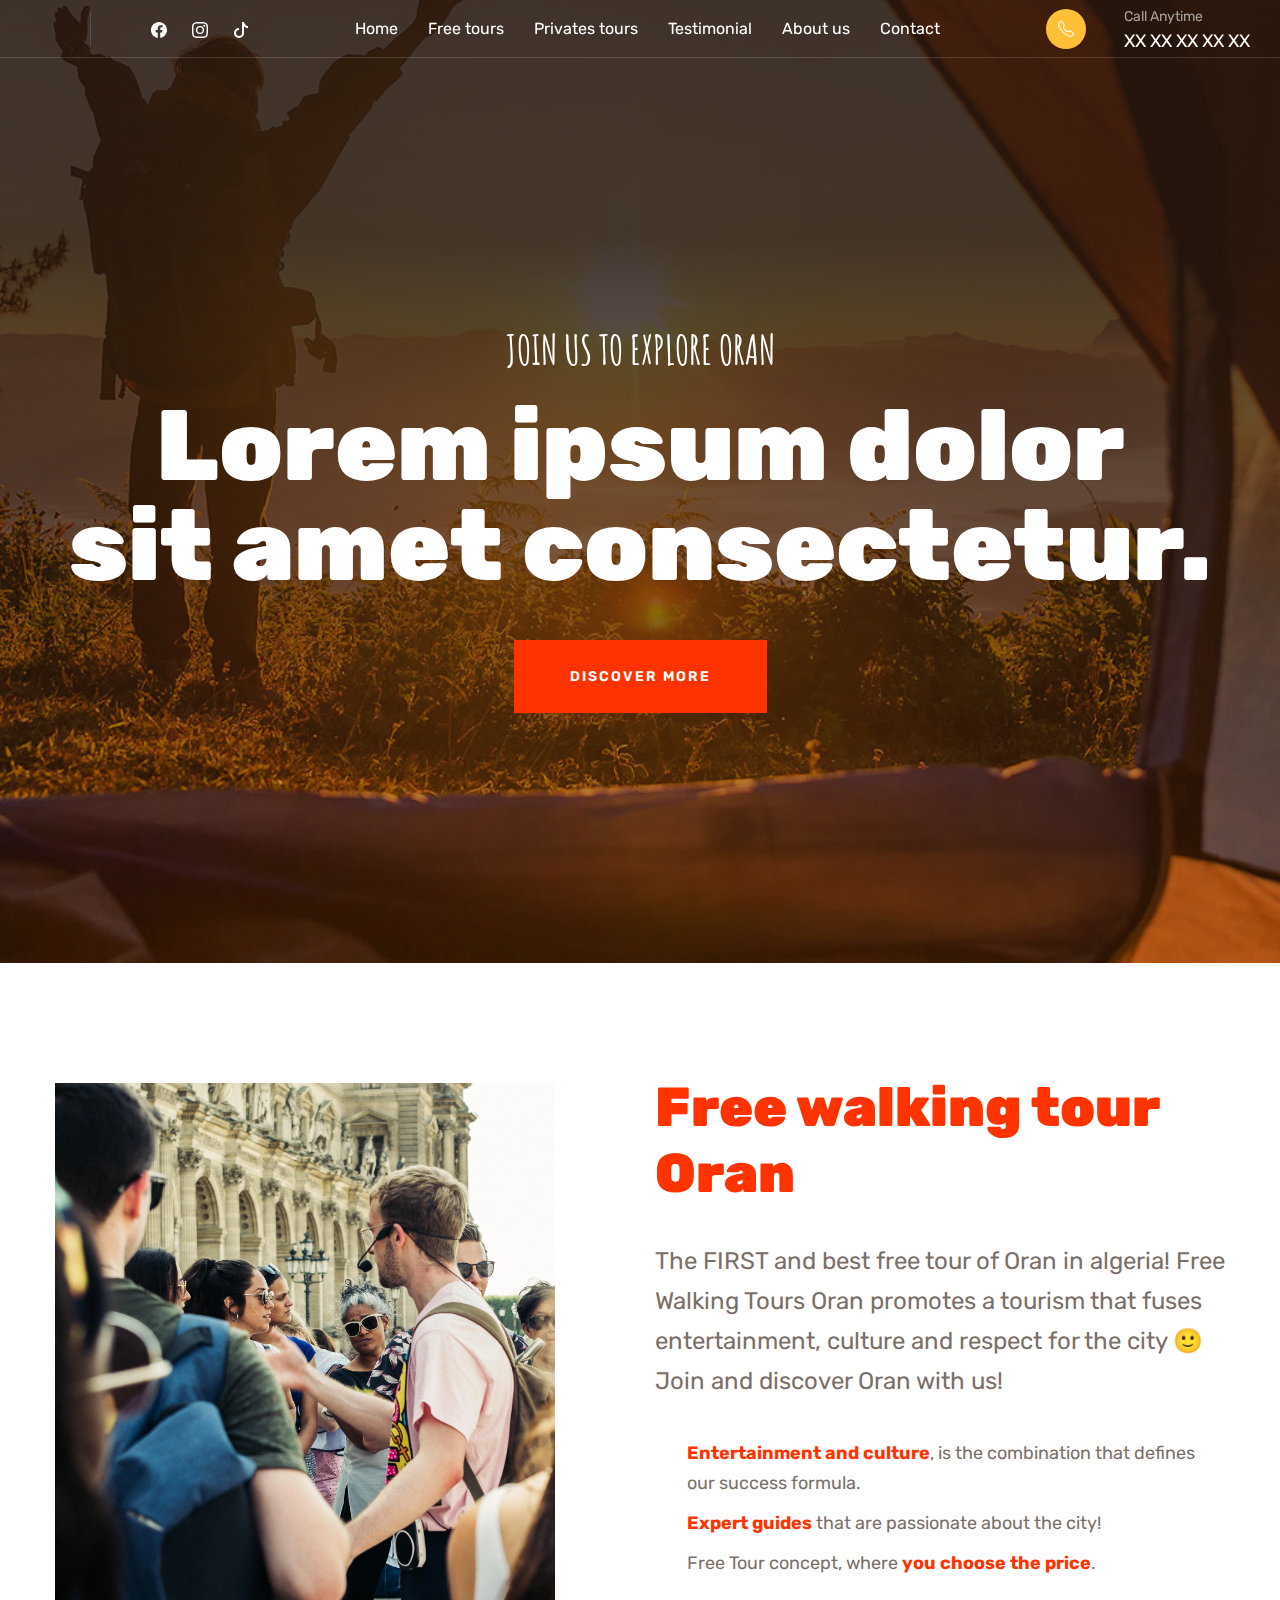
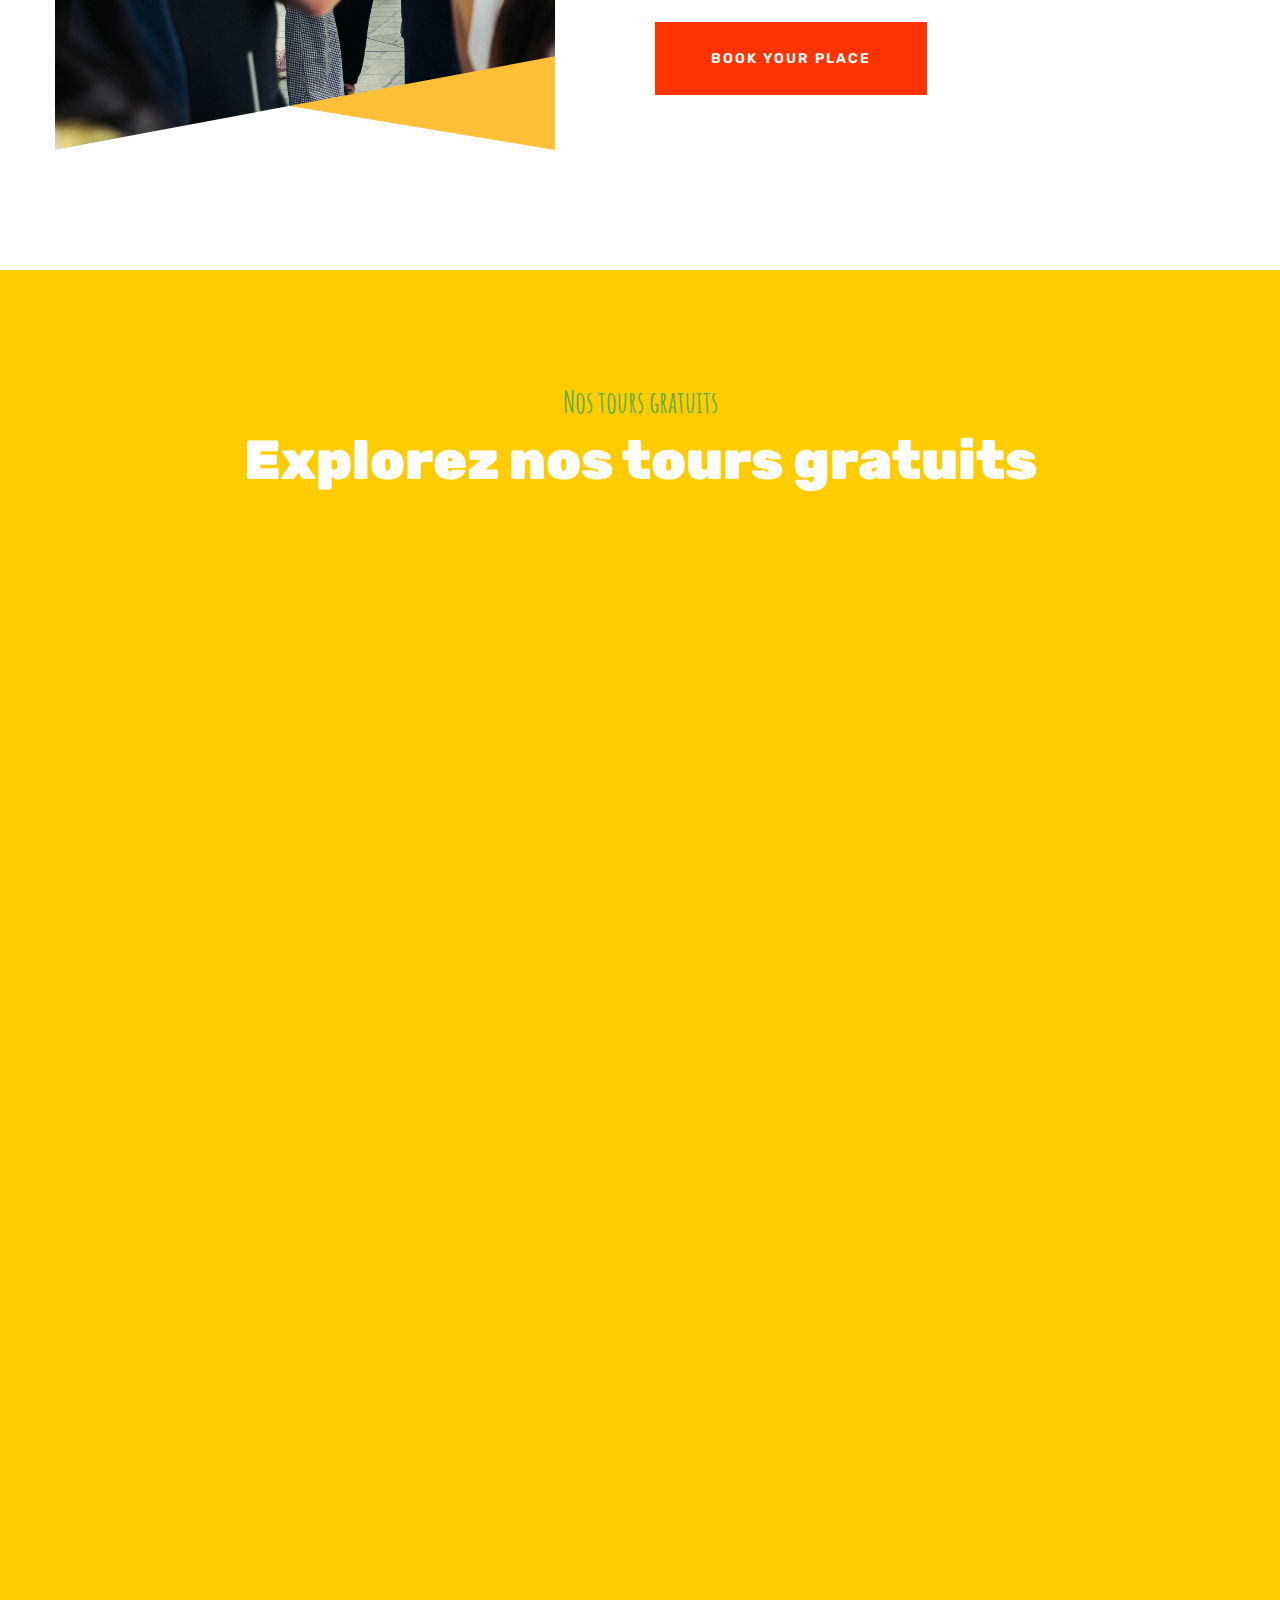
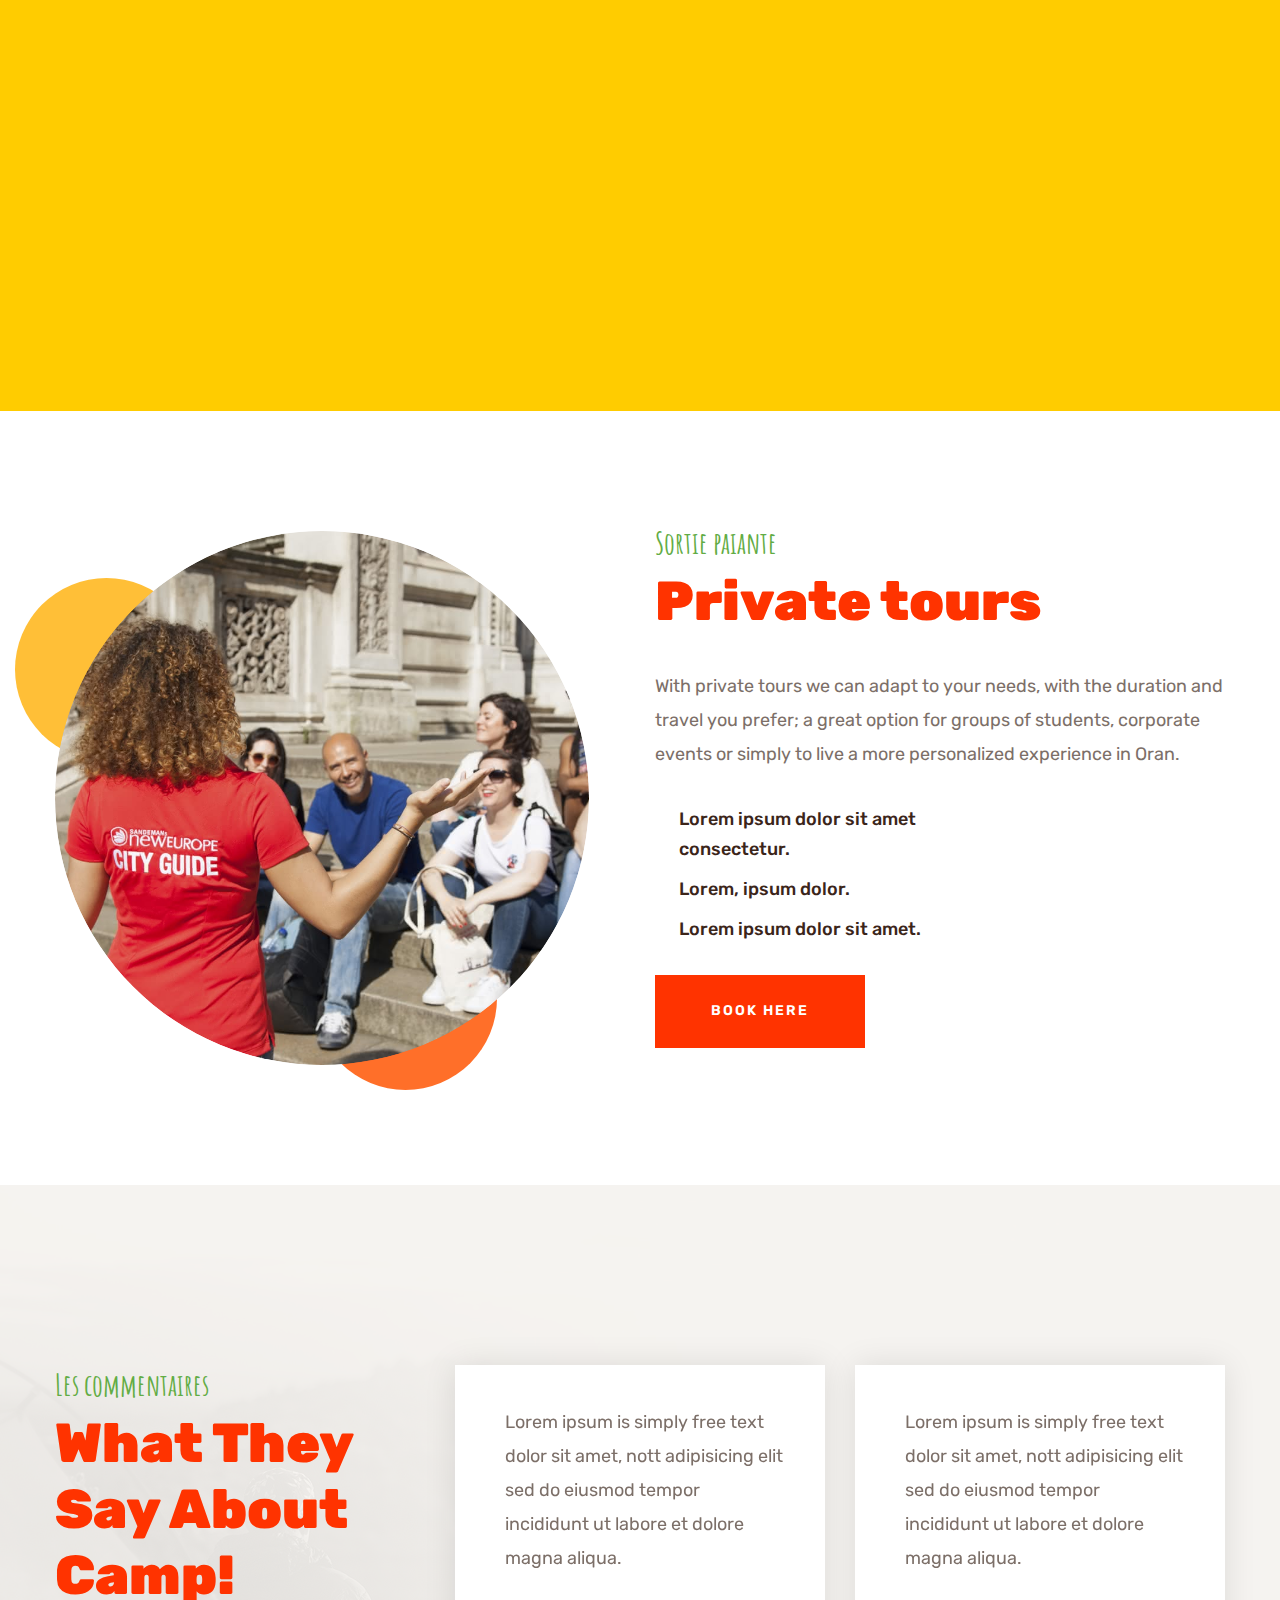
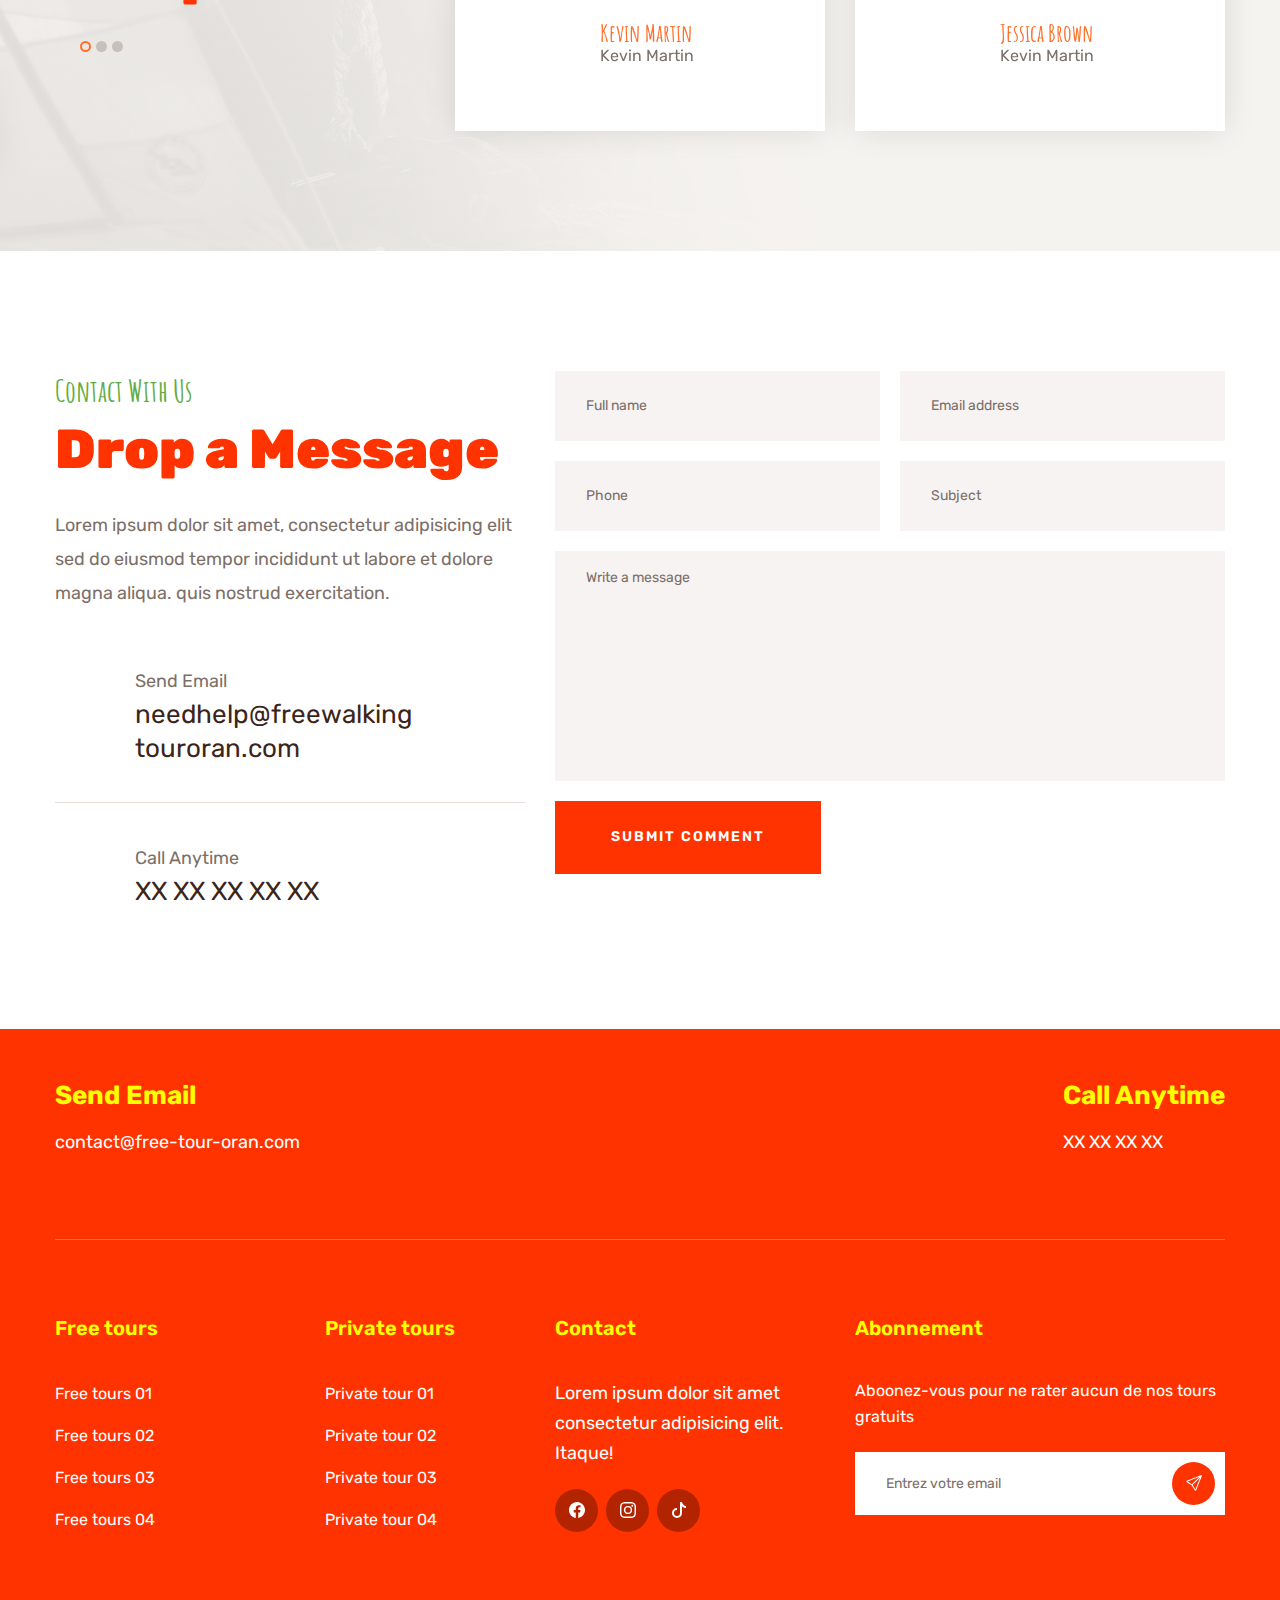
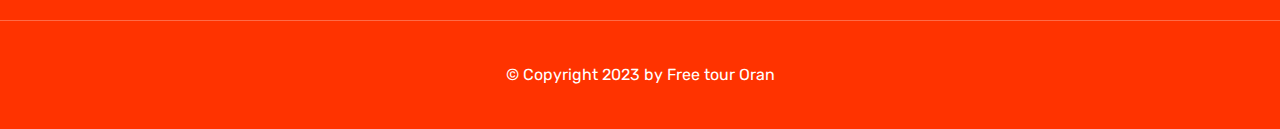
==== commit 8c8e92e5: "Made some small modification. Changed the color of the anchar tag in the header" ====
--- a/index.html
+++ b/index.html
@@ -1,33 +1,37 @@
 <!DOCTYPE html>
 <html lang="en">
+
 <head>
-<meta charset="utf-8">
-<meta http-equiv="X-UA-Compatible" content="IE=edge">
-<meta name="viewport" content="width=device-width, initial-scale=1.0, maximum-scale=1.0, user-scalable=0">
-
-<title>Free tour Oran</title>
-
-<!-- Fav Icon -->
-
-<!-- Google Fonts -->
-<link href="https://fonts.googleapis.com/css2?family=Amatic+SC:wght@400;700&display=swap" rel="stylesheet">
-<link href="https://fonts.googleapis.com/css2?family=Rubik:ital,wght@0,300;0,400;0,500;0,600;0,700;0,800;0,900;1,300;1,400;1,500;1,600;1,700;1,800;1,900&display=swap" rel="stylesheet">
-
-<!-- Stylesheets -->
-<link href="assets/css/font-awesome-all.css" rel="stylesheet">
-<link href="assets/css/flaticon.css" rel="stylesheet">
-<link href="assets/css/owl.css" rel="stylesheet">
-<link href="assets/css/bootstrap.css" rel="stylesheet">
-<link href="assets/css/jquery.fancybox.min.css" rel="stylesheet">
-<link href="assets/css/animate.css" rel="stylesheet">
-<link href="assets/css/color.css" rel="stylesheet">
-<link href="assets/css/style.css" rel="stylesheet">
-<link href="assets/css/responsive.css" rel="stylesheet">
+    <meta charset="utf-8">
+    <meta http-equiv="X-UA-Compatible" content="IE=edge">
+    <meta name="viewport" content="width=device-width, initial-scale=1.0, maximum-scale=1.0, user-scalable=0">
+
+    <title>Free tour Oran</title>
+
+    <!-- Fav Icon -->
+
+    <!-- Google Fonts -->
+    <link href="https://fonts.googleapis.com/css2?family=Amatic+SC:wght@400;700&display=swap" rel="stylesheet">
+    <link
+        href="https://fonts.googleapis.com/css2?family=Rubik:ital,wght@0,300;0,400;0,500;0,600;0,700;0,800;0,900;1,300;1,400;1,500;1,600;1,700;1,800;1,900&display=swap"
+        rel="stylesheet">
+
+    <!-- Stylesheets -->
+    <link href="assets/css/font-awesome-all.css" rel="stylesheet">
+    <link href="assets/css/flaticon.css" rel="stylesheet">
+    <link href="assets/css/owl.css" rel="stylesheet">
+    <link href="assets/css/bootstrap.css" rel="stylesheet">
+    <link href="assets/css/jquery.fancybox.min.css" rel="stylesheet">
+    <link href="assets/css/animate.css" rel="stylesheet">
+    <link href="assets/css/color.css" rel="stylesheet">
+    <link href="assets/css/style.css" rel="stylesheet">
+    <link href="assets/css/responsive.css" rel="stylesheet">
 
 </head>
 
 
 <!-- page wrapper -->
+
 <body>
 
     <div class="boxed_wrapper">
@@ -40,20 +44,39 @@
             <div class="header-lower">
                 <div class="outer-box">
                     <div class="logo-box">
-                        <figure class="logo"><a href="index.html"><img src="assets/images/logo-3.png" alt=""></a></figure>
+                        <figure class="logo"><a href="index.html"><img src="assets/images/logo-3.png" alt=""></a>
+                        </figure>
                         <ul class="social-links clearfix">
-                            <li><a href="">
-                                <svg xmlns="http://www.w3.org/2000/svg" width="16" height="16" fill="currentColor" class="bi bi-facebook" viewBox="0 0 16 16">
-                                    <path d="M16 8.049c0-4.446-3.582-8.05-8-8.05C3.58 0-.002 3.603-.002 8.05c0 4.017 2.926 7.347 6.75 7.951v-5.625h-2.03V8.05H6.75V6.275c0-2.017 1.195-3.131 3.022-3.131.876 0 1.791.157 1.791.157v1.98h-1.009c-.993 0-1.303.621-1.303 1.258v1.51h2.218l-.354 2.326H9.25V16c3.824-.604 6.75-3.934 6.75-7.951"/>
-                                </svg>
-                            </a></li>
-                            <li><a href="">
-                                <svg xmlns="http://www.w3.org/2000/svg" width="16" height="16" fill="currentColor" class="bi bi-instagram" viewBox="0 0 16 16">
-                                    <path d="M8 0C5.829 0 5.556.01 4.703.048 3.85.088 3.269.222 2.76.42a3.917 3.917 0 0 0-1.417.923A3.927 3.927 0 0 0 .42 2.76C.222 3.268.087 3.85.048 4.7.01 5.555 0 5.827 0 8.001c0 2.172.01 2.444.048 3.297.04.852.174 1.433.372 1.942.205.526.478.972.923 1.417.444.445.89.719 1.416.923.51.198 1.09.333 1.942.372C5.555 15.99 5.827 16 8 16s2.444-.01 3.298-.048c.851-.04 1.434-.174 1.943-.372a3.916 3.916 0 0 0 1.416-.923c.445-.445.718-.891.923-1.417.197-.509.332-1.09.372-1.942C15.99 10.445 16 10.173 16 8s-.01-2.445-.048-3.299c-.04-.851-.175-1.433-.372-1.941a3.926 3.926 0 0 0-.923-1.417A3.911 3.911 0 0 0 13.24.42c-.51-.198-1.092-.333-1.943-.372C10.443.01 10.172 0 7.998 0h.003zm-.717 1.442h.718c2.136 0 2.389.007 3.232.046.78.035 1.204.166 1.486.275.373.145.64.319.92.599.28.28.453.546.598.92.11.281.24.705.275 1.485.039.843.047 1.096.047 3.231s-.008 2.389-.047 3.232c-.035.78-.166 1.203-.275 1.485a2.47 2.47 0 0 1-.599.919c-.28.28-.546.453-.92.598-.28.11-.704.24-1.485.276-.843.038-1.096.047-3.232.047s-2.39-.009-3.233-.047c-.78-.036-1.203-.166-1.485-.276a2.478 2.478 0 0 1-.92-.598 2.48 2.48 0 0 1-.6-.92c-.109-.281-.24-.705-.275-1.485-.038-.843-.046-1.096-.046-3.233 0-2.136.008-2.388.046-3.231.036-.78.166-1.204.276-1.486.145-.373.319-.64.599-.92.28-.28.546-.453.92-.598.282-.11.705-.24 1.485-.276.738-.034 1.024-.044 2.515-.045v.002zm4.988 1.328a.96.96 0 1 0 0 1.92.96.96 0 0 0 0-1.92zm-4.27 1.122a4.109 4.109 0 1 0 0 8.217 4.109 4.109 0 0 0 0-8.217zm0 1.441a2.667 2.667 0 1 1 0 5.334 2.667 2.667 0 0 1 0-5.334"/>
-                                </svg>
-                            </a></li>
+                            <li>
+                                <a href="">
+                                    <svg xmlns="http://www.w3.org/2000/svg" width="16" height="16" fill="currentColor"
+                                        class="bi bi-facebook" viewBox="0 0 16 16">
+                                        <path
+                                            d="M16 8.049c0-4.446-3.582-8.05-8-8.05C3.58 0-.002 3.603-.002 8.05c0 4.017 2.926 7.347 6.75 7.951v-5.625h-2.03V8.05H6.75V6.275c0-2.017 1.195-3.131 3.022-3.131.876 0 1.791.157 1.791.157v1.98h-1.009c-.993 0-1.303.621-1.303 1.258v1.51h2.218l-.354 2.326H9.25V16c3.824-.604 6.75-3.934 6.75-7.951" />
+                                    </svg>
+                                </a>
+                            </li>
+                            <li>
+                                <a href="">
+                                    <svg xmlns="http://www.w3.org/2000/svg" width="16" height="16" fill="currentColor"
+                                        class="bi bi-instagram" viewBox="0 0 16 16">
+                                        <path
+                                            d="M8 0C5.829 0 5.556.01 4.703.048 3.85.088 3.269.222 2.76.42a3.917 3.917 0 0 0-1.417.923A3.927 3.927 0 0 0 .42 2.76C.222 3.268.087 3.85.048 4.7.01 5.555 0 5.827 0 8.001c0 2.172.01 2.444.048 3.297.04.852.174 1.433.372 1.942.205.526.478.972.923 1.417.444.445.89.719 1.416.923.51.198 1.09.333 1.942.372C5.555 15.99 5.827 16 8 16s2.444-.01 3.298-.048c.851-.04 1.434-.174 1.943-.372a3.916 3.916 0 0 0 1.416-.923c.445-.445.718-.891.923-1.417.197-.509.332-1.09.372-1.942C15.99 10.445 16 10.173 16 8s-.01-2.445-.048-3.299c-.04-.851-.175-1.433-.372-1.941a3.926 3.926 0 0 0-.923-1.417A3.911 3.911 0 0 0 13.24.42c-.51-.198-1.092-.333-1.943-.372C10.443.01 10.172 0 7.998 0h.003zm-.717 1.442h.718c2.136 0 2.389.007 3.232.046.78.035 1.204.166 1.486.275.373.145.64.319.92.599.28.28.453.546.598.92.11.281.24.705.275 1.485.039.843.047 1.096.047 3.231s-.008 2.389-.047 3.232c-.035.78-.166 1.203-.275 1.485a2.47 2.47 0 0 1-.599.919c-.28.28-.546.453-.92.598-.28.11-.704.24-1.485.276-.843.038-1.096.047-3.232.047s-2.39-.009-3.233-.047c-.78-.036-1.203-.166-1.485-.276a2.478 2.478 0 0 1-.92-.598 2.48 2.48 0 0 1-.6-.92c-.109-.281-.24-.705-.275-1.485-.038-.843-.046-1.096-.046-3.233 0-2.136.008-2.388.046-3.231.036-.78.166-1.204.276-1.486.145-.373.319-.64.599-.92.28-.28.546-.453.92-.598.282-.11.705-.24 1.485-.276.738-.034 1.024-.044 2.515-.045v.002zm4.988 1.328a.96.96 0 1 0 0 1.92.96.96 0 0 0 0-1.92zm-4.27 1.122a4.109 4.109 0 1 0 0 8.217 4.109 4.109 0 0 0 0-8.217zm0 1.441a2.667 2.667 0 1 1 0 5.334 2.667 2.667 0 0 1 0-5.334" />
+                                    </svg>
+                                </a>
+                            </li>
+                            <li>
+                                <a href="">
+                                    <svg xmlns="http://www.w3.org/2000/svg" width="16" height="16" fill="currentColor"
+                                        class="bi bi-tiktok" viewBox="0 0 16 16">
+                                        <path
+                                            d="M9 0h1.98c.144.715.54 1.617 1.235 2.512C12.895 3.389 13.797 4 15 4v2c-1.753 0-3.07-.814-4-1.829V11a5 5 0 1 1-5-5v2a3 3 0 1 0 3 3z" />
+                                    </svg>
+                                </a>
+                            </li>
                         </ul>
                     </div>
+
                     <div class="menu-area">
                         <!--Mobile Navigation Toggler-->
                         <div class="mobile-nav-toggler">
@@ -61,6 +84,7 @@
                             <i class="icon-bar"></i>
                             <i class="icon-bar"></i>
                         </div>
+                        
                         <nav class="main-menu navbar-expand-md navbar-light">
                             <div class="collapse navbar-collapse show clearfix" id="navbarSupportedContent">
                                 <ul class="navigation scroll-nav clearfix">
@@ -74,11 +98,16 @@
                             </div>
                         </nav>
                     </div>
+
+
+
                     <div class="menu-right-content">
                         <div class="support-box">
                             <div class="icon">
-                                <svg xmlns="http://www.w3.org/2000/svg" width="16" height="16" fill="currentColor" class="bi bi-telephone" viewBox="0 0 16 16">
-                                    <path d="M3.654 1.328a.678.678 0 0 0-1.015-.063L1.605 2.3c-.483.484-.661 1.169-.45 1.77a17.568 17.568 0 0 0 4.168 6.608 17.569 17.569 0 0 0 6.608 4.168c.601.211 1.286.033 1.77-.45l1.034-1.034a.678.678 0 0 0-.063-1.015l-2.307-1.794a.678.678 0 0 0-.58-.122l-2.19.547a1.745 1.745 0 0 1-1.657-.459L5.482 8.062a1.745 1.745 0 0 1-.46-1.657l.548-2.19a.678.678 0 0 0-.122-.58L3.654 1.328zM1.884.511a1.745 1.745 0 0 1 2.612.163L6.29 2.98c.329.423.445.974.315 1.494l-.547 2.19a.678.678 0 0 0 .178.643l2.457 2.457a.678.678 0 0 0 .644.178l2.189-.547a1.745 1.745 0 0 1 1.494.315l2.306 1.794c.829.645.905 1.87.163 2.611l-1.034 1.034c-.74.74-1.846 1.065-2.877.702a18.634 18.634 0 0 1-7.01-4.42 18.634 18.634 0 0 1-4.42-7.009c-.362-1.03-.037-2.137.703-2.877L1.885.511z"/>
+                                <svg xmlns="http://www.w3.org/2000/svg" width="16" height="16" fill="currentColor"
+                                    class="bi bi-telephone" viewBox="0 0 16 16">
+                                    <path
+                                        d="M3.654 1.328a.678.678 0 0 0-1.015-.063L1.605 2.3c-.483.484-.661 1.169-.45 1.77a17.568 17.568 0 0 0 4.168 6.608 17.569 17.569 0 0 0 6.608 4.168c.601.211 1.286.033 1.77-.45l1.034-1.034a.678.678 0 0 0-.063-1.015l-2.307-1.794a.678.678 0 0 0-.58-.122l-2.19.547a1.745 1.745 0 0 1-1.657-.459L5.482 8.062a1.745 1.745 0 0 1-.46-1.657l.548-2.19a.678.678 0 0 0-.122-.58L3.654 1.328zM1.884.511a1.745 1.745 0 0 1 2.612.163L6.29 2.98c.329.423.445.974.315 1.494l-.547 2.19a.678.678 0 0 0 .178.643l2.457 2.457a.678.678 0 0 0 .644.178l2.189-.547a1.745 1.745 0 0 1 1.494.315l2.306 1.794c.829.645.905 1.87.163 2.611l-1.034 1.034c-.74.74-1.846 1.065-2.877.702a18.634 18.634 0 0 1-7.01-4.42 18.634 18.634 0 0 1-4.42-7.009c-.362-1.03-.037-2.137.703-2.877L1.885.511z" />
                                 </svg>
                             </div>
                             <span>Call Anytime</span>
@@ -102,8 +131,10 @@
                     <div class="menu-right-content">
                         <div class="support-box">
                             <div class="icon">
-                                <svg xmlns="http://www.w3.org/2000/svg" width="24" height="24" fill="currentColor" class="bi bi-telephone" viewBox="0 0 16 16">
-                                    <path d="M3.654 1.328a.678.678 0 0 0-1.015-.063L1.605 2.3c-.483.484-.661 1.169-.45 1.77a17.568 17.568 0 0 0 4.168 6.608 17.569 17.569 0 0 0 6.608 4.168c.601.211 1.286.033 1.77-.45l1.034-1.034a.678.678 0 0 0-.063-1.015l-2.307-1.794a.678.678 0 0 0-.58-.122l-2.19.547a1.745 1.745 0 0 1-1.657-.459L5.482 8.062a1.745 1.745 0 0 1-.46-1.657l.548-2.19a.678.678 0 0 0-.122-.58L3.654 1.328zM1.884.511a1.745 1.745 0 0 1 2.612.163L6.29 2.98c.329.423.445.974.315 1.494l-.547 2.19a.678.678 0 0 0 .178.643l2.457 2.457a.678.678 0 0 0 .644.178l2.189-.547a1.745 1.745 0 0 1 1.494.315l2.306 1.794c.829.645.905 1.87.163 2.611l-1.034 1.034c-.74.74-1.846 1.065-2.877.702a18.634 18.634 0 0 1-7.01-4.42 18.634 18.634 0 0 1-4.42-7.009c-.362-1.03-.037-2.137.703-2.877L1.885.511z"/>
+                                <svg xmlns="http://www.w3.org/2000/svg" width="24" height="24" fill="currentColor"
+                                    class="bi bi-telephone" viewBox="0 0 16 16">
+                                    <path
+                                        d="M3.654 1.328a.678.678 0 0 0-1.015-.063L1.605 2.3c-.483.484-.661 1.169-.45 1.77a17.568 17.568 0 0 0 4.168 6.608 17.569 17.569 0 0 0 6.608 4.168c.601.211 1.286.033 1.77-.45l1.034-1.034a.678.678 0 0 0-.063-1.015l-2.307-1.794a.678.678 0 0 0-.58-.122l-2.19.547a1.745 1.745 0 0 1-1.657-.459L5.482 8.062a1.745 1.745 0 0 1-.46-1.657l.548-2.19a.678.678 0 0 0-.122-.58L3.654 1.328zM1.884.511a1.745 1.745 0 0 1 2.612.163L6.29 2.98c.329.423.445.974.315 1.494l-.547 2.19a.678.678 0 0 0 .178.643l2.457 2.457a.678.678 0 0 0 .644.178l2.189-.547a1.745 1.745 0 0 1 1.494.315l2.306 1.794c.829.645.905 1.87.163 2.611l-1.034 1.034c-.74.74-1.846 1.065-2.877.702a18.634 18.634 0 0 1-7.01-4.42 18.634 18.634 0 0 1-4.42-7.009c-.362-1.03-.037-2.137.703-2.877L1.885.511z" />
                                 </svg>
                             </div>
                             <span style="color: #fff !important;">Call Anytime</span>
@@ -126,14 +157,18 @@
         <div class="mobile-menu">
             <div class="menu-backdrop"></div>
             <div class="close-btn">
-                <svg xmlns="http://www.w3.org/2000/svg" width="16" height="16" fill="currentColor" class="bi bi-x-lg" viewBox="0 0 16 16">
-                    <path d="M2.146 2.854a.5.5 0 1 1 .708-.708L8 7.293l5.146-5.147a.5.5 0 0 1 .708.708L8.707 8l5.147 5.146a.5.5 0 0 1-.708.708L8 8.707l-5.146 5.147a.5.5 0 0 1-.708-.708L7.293 8z"/>
+                <svg xmlns="http://www.w3.org/2000/svg" width="16" height="16" fill="currentColor" class="bi bi-x-lg"
+                    viewBox="0 0 16 16">
+                    <path
+                        d="M2.146 2.854a.5.5 0 1 1 .708-.708L8 7.293l5.146-5.147a.5.5 0 0 1 .708.708L8.707 8l5.147 5.146a.5.5 0 0 1-.708.708L8 8.707l-5.146 5.147a.5.5 0 0 1-.708-.708L7.293 8z" />
                 </svg>
             </div>
-            
+
             <nav class="menu-box">
-                <div class="nav-logo"><a href="index.html"><img src="assets/images/logo-2.png" alt="" title=""></a></div>
-                <div class="menu-outer"><!--Here Menu Will Come Automatically Via Javascript / Same Menu as in Header--></div>
+                <div class="nav-logo"><a href="index.html"><img src="assets/images/logo-2.png" alt="" title=""></a>
+                </div>
+                <div class="menu-outer"><!--Here Menu Will Come Automatically Via Javascript / Same Menu as in Header-->
+                </div>
                 <div class="contact-info">
                     <h4>Contact Info</h4>
                     <ul>
@@ -145,15 +180,19 @@
                 <div class="social-links">
                     <ul class="clearfix">
                         <li><a href="">
-                            <svg xmlns="http://www.w3.org/2000/svg" width="16" height="16" fill="currentColor" class="bi bi-facebook" viewBox="0 0 16 16">
-                                <path d="M16 8.049c0-4.446-3.582-8.05-8-8.05C3.58 0-.002 3.603-.002 8.05c0 4.017 2.926 7.347 6.75 7.951v-5.625h-2.03V8.05H6.75V6.275c0-2.017 1.195-3.131 3.022-3.131.876 0 1.791.157 1.791.157v1.98h-1.009c-.993 0-1.303.621-1.303 1.258v1.51h2.218l-.354 2.326H9.25V16c3.824-.604 6.75-3.934 6.75-7.951"/>
-                            </svg>
-                        </a></li>
+                                <svg xmlns="http://www.w3.org/2000/svg" width="16" height="16" fill="currentColor"
+                                    class="bi bi-facebook" viewBox="0 0 16 16">
+                                    <path
+                                        d="M16 8.049c0-4.446-3.582-8.05-8-8.05C3.58 0-.002 3.603-.002 8.05c0 4.017 2.926 7.347 6.75 7.951v-5.625h-2.03V8.05H6.75V6.275c0-2.017 1.195-3.131 3.022-3.131.876 0 1.791.157 1.791.157v1.98h-1.009c-.993 0-1.303.621-1.303 1.258v1.51h2.218l-.354 2.326H9.25V16c3.824-.604 6.75-3.934 6.75-7.951" />
+                                </svg>
+                            </a></li>
                         <li><a href="">
-                            <svg xmlns="http://www.w3.org/2000/svg" width="16" height="16" fill="currentColor" class="bi bi-instagram" viewBox="0 0 16 16">
-                                <path d="M8 0C5.829 0 5.556.01 4.703.048 3.85.088 3.269.222 2.76.42a3.917 3.917 0 0 0-1.417.923A3.927 3.927 0 0 0 .42 2.76C.222 3.268.087 3.85.048 4.7.01 5.555 0 5.827 0 8.001c0 2.172.01 2.444.048 3.297.04.852.174 1.433.372 1.942.205.526.478.972.923 1.417.444.445.89.719 1.416.923.51.198 1.09.333 1.942.372C5.555 15.99 5.827 16 8 16s2.444-.01 3.298-.048c.851-.04 1.434-.174 1.943-.372a3.916 3.916 0 0 0 1.416-.923c.445-.445.718-.891.923-1.417.197-.509.332-1.09.372-1.942C15.99 10.445 16 10.173 16 8s-.01-2.445-.048-3.299c-.04-.851-.175-1.433-.372-1.941a3.926 3.926 0 0 0-.923-1.417A3.911 3.911 0 0 0 13.24.42c-.51-.198-1.092-.333-1.943-.372C10.443.01 10.172 0 7.998 0h.003zm-.717 1.442h.718c2.136 0 2.389.007 3.232.046.78.035 1.204.166 1.486.275.373.145.64.319.92.599.28.28.453.546.598.92.11.281.24.705.275 1.485.039.843.047 1.096.047 3.231s-.008 2.389-.047 3.232c-.035.78-.166 1.203-.275 1.485a2.47 2.47 0 0 1-.599.919c-.28.28-.546.453-.92.598-.28.11-.704.24-1.485.276-.843.038-1.096.047-3.232.047s-2.39-.009-3.233-.047c-.78-.036-1.203-.166-1.485-.276a2.478 2.478 0 0 1-.92-.598 2.48 2.48 0 0 1-.6-.92c-.109-.281-.24-.705-.275-1.485-.038-.843-.046-1.096-.046-3.233 0-2.136.008-2.388.046-3.231.036-.78.166-1.204.276-1.486.145-.373.319-.64.599-.92.28-.28.546-.453.92-.598.282-.11.705-.24 1.485-.276.738-.034 1.024-.044 2.515-.045v.002zm4.988 1.328a.96.96 0 1 0 0 1.92.96.96 0 0 0 0-1.92zm-4.27 1.122a4.109 4.109 0 1 0 0 8.217 4.109 4.109 0 0 0 0-8.217zm0 1.441a2.667 2.667 0 1 1 0 5.334 2.667 2.667 0 0 1 0-5.334"/>
-                            </svg>
-                        </a></li>
+                                <svg xmlns="http://www.w3.org/2000/svg" width="16" height="16" fill="currentColor"
+                                    class="bi bi-instagram" viewBox="0 0 16 16">
+                                    <path
+                                        d="M8 0C5.829 0 5.556.01 4.703.048 3.85.088 3.269.222 2.76.42a3.917 3.917 0 0 0-1.417.923A3.927 3.927 0 0 0 .42 2.76C.222 3.268.087 3.85.048 4.7.01 5.555 0 5.827 0 8.001c0 2.172.01 2.444.048 3.297.04.852.174 1.433.372 1.942.205.526.478.972.923 1.417.444.445.89.719 1.416.923.51.198 1.09.333 1.942.372C5.555 15.99 5.827 16 8 16s2.444-.01 3.298-.048c.851-.04 1.434-.174 1.943-.372a3.916 3.916 0 0 0 1.416-.923c.445-.445.718-.891.923-1.417.197-.509.332-1.09.372-1.942C15.99 10.445 16 10.173 16 8s-.01-2.445-.048-3.299c-.04-.851-.175-1.433-.372-1.941a3.926 3.926 0 0 0-.923-1.417A3.911 3.911 0 0 0 13.24.42c-.51-.198-1.092-.333-1.943-.372C10.443.01 10.172 0 7.998 0h.003zm-.717 1.442h.718c2.136 0 2.389.007 3.232.046.78.035 1.204.166 1.486.275.373.145.64.319.92.599.28.28.453.546.598.92.11.281.24.705.275 1.485.039.843.047 1.096.047 3.231s-.008 2.389-.047 3.232c-.035.78-.166 1.203-.275 1.485a2.47 2.47 0 0 1-.599.919c-.28.28-.546.453-.92.598-.28.11-.704.24-1.485.276-.843.038-1.096.047-3.232.047s-2.39-.009-3.233-.047c-.78-.036-1.203-.166-1.485-.276a2.478 2.478 0 0 1-.92-.598 2.48 2.48 0 0 1-.6-.92c-.109-.281-.24-.705-.275-1.485-.038-.843-.046-1.096-.046-3.233 0-2.136.008-2.388.046-3.231.036-.78.166-1.204.276-1.486.145-.373.319-.64.599-.92.28-.28.546-.453.92-.598.282-.11.705-.24 1.485-.276.738-.034 1.024-.044 2.515-.045v.002zm4.988 1.328a.96.96 0 1 0 0 1.92.96.96 0 0 0 0-1.92zm-4.27 1.122a4.109 4.109 0 1 0 0 8.217 4.109 4.109 0 0 0 0-8.217zm0 1.441a2.667 2.667 0 1 1 0 5.334 2.667 2.667 0 0 1 0-5.334" />
+                                </svg>
+                            </a></li>
                     </ul>
                 </div>
             </nav>
@@ -170,9 +209,9 @@
                             <span>Join us to explore oran</span>
                             <h2 class="text-center">Lorem ipsum dolor <br> sit amet consectetur.</h2>
                             <div class="btn-box">
-                                <a href="index.html" class="theme-btn btn-one">Discover More</a>
-                            </div>
-                        </div>  
+                                <a href="./free_tours.html" class="theme-btn btn-one">Discover More</a>
+                            </div>
+                        </div>
                     </div>
                 </div>
             </div>
@@ -191,8 +230,10 @@
                         <div class="image_block_one">
                             <div class="image-box">
                                 <!-- <div class="text">NEXT TOUR</div> -->
-                                <div class="shape" style="background-image: url(assets/images/shape/shape-3.png);"></div>
-                                <figure class="image"><img width="500" style="aspect-ratio: 3/4; object-fit: cover;" src="assets/images/free/p4.webp" alt=""></figure>
+                                <div class="shape" style="background-image: url(assets/images/shape/shape-3.png);">
+                                </div>
+                                <figure class="image"><img width="500" style="aspect-ratio: 3/4; object-fit: cover;"
+                                        src="assets/images/free/p4.webp" alt=""></figure>
                             </div>
                         </div>
                     </div>
@@ -200,24 +241,29 @@
                         <div class="content_block_one">
                             <div class="content-box">
                                 <div class="sec-title">
-                                    <span class="sub-title" style="color: #FF9900;">Notre prochaines sortie</span>
+                                    <!-- <span class="sub-title" style="color: #FF9900;">Notre prochaines sortie</span>
                                     <span class="my-3" style="color: #ff3300;">
                                         <b>Samedi 06 janvier 2024</b>
-                                    </span>
+                                    </span> -->
                                     <h2 style="color: #ff3300;">Free walking tour Oran</h2>
                                 </div>
                                 <div class="text p-0">
                                     <p>
-                                        The FIRST and best free tour of Oran in algeria! Free Walking Tours Oran promotes a tourism that fuses entertainment, culture and respect for the city 🙂 Join and discover Oran with us!
+                                        The FIRST and best free tour of Oran in algeria! Free Walking Tours Oran
+                                        promotes a tourism that fuses entertainment, culture and respect for the city 🙂
+                                        Join and discover Oran with us!
                                     </p>
                                 </div>
                                 <ul class="list-style-one clearfix">
-                                    <li><b style="color: #ff3300;">Entertainment and culture</b>, is the combination that defines our success formula.</li>
-                                    <li><b style="color: #ff3300;">Expert guides</b> that are passionate about the city!</li>
-                                    <li>Free Tour concept, where <b style="color: #ff3300;">you choose the price</b>.</li>
+                                    <li><b style="color: #ff3300;">Entertainment and culture</b>, is the combination
+                                        that defines our success formula.</li>
+                                    <li><b style="color: #ff3300;">Expert guides</b> that are passionate about the city!
+                                    </li>
+                                    <li>Free Tour concept, where <b style="color: #ff3300;">you choose the price</b>.
+                                    </li>
                                 </ul>
                                 <div class="btn-box">
-                                    <a href="about.html" class="theme-btn btn-one">Book your place</a>
+                                    <a href="" class="theme-btn btn-one">Book your place</a>
                                 </div>
                             </div>
                         </div>
@@ -234,16 +280,19 @@
         <section class="news-section sec-pad" style="background-color: #FFCC00;">
             <div class="auto-container">
                 <div class="sec-title centred">
-                    <span class="sub-title"   >Nos tours gratuits</span>
+                    <span class="sub-title">Nos tours gratuits</span>
                     <h2 style="color: white !important;">Explorez nos tours gratuits</h2>
                 </div>
                 <div class="row clearfix">
 
 
                     <div class="col-lg-4 col-md-6 col-sm-12 news-block mb-3">
-                        <div class="news-block-one  wow fadeInUp animated" data-wow-delay="00ms" data-wow-duration="1500ms">
+                        <div class="news-block-one  wow fadeInUp animated" data-wow-delay="00ms"
+                            data-wow-duration="1500ms">
                             <div class="inner-box">
-                                <figure class="image-box"><a href="blog-details.html"><img width="370" style="aspect-ratio: 4/3; object-fit: cover;" src="assets/images/free/p1.jpg" alt=""></a></figure>
+                                <figure class="image-box"><a href="blog-details.html"><img width="370"
+                                            style="aspect-ratio: 4/3; object-fit: cover;"
+                                            src="assets/images/free/p1.jpg" alt=""></a></figure>
                                 <div class="lower-content">
                                     <span class="post-date">FREE TOUR</span>
                                     <ul class="post-info clearfix">
@@ -251,9 +300,11 @@
                                         <!-- <li><i class="far fa-comments"></i><a href="blog-details.html">2 Comments</a></li> -->
                                     </ul>
                                     <h3><a href="blog-details.html">Lorem ipsum dolor sit amet</a></h3>
-                                    <p class="mt-3">Lorem ipsum dolor sit, amet consectetur adipisicing elit. Quaerat consectetur magnam, quisquam veritatis a dolorum nulla error autem vero ipsam?</p>
+                                    <p class="mt-3">Lorem ipsum dolor sit, amet consectetur adipisicing elit. Quaerat
+                                        consectetur magnam, quisquam veritatis a dolorum nulla error autem vero ipsam?
+                                    </p>
                                     <div class="mt-4">
-                                        <a class="blog-btn">view more</a>
+                                        <a href="./tour_details.html" class="blog-btn">view more</a>
                                     </div>
                                 </div>
                             </div>
@@ -262,9 +313,12 @@
 
 
                     <div class="col-lg-4 col-md-6 col-sm-12 news-block mb-3">
-                        <div class="news-block-one wow fadeInUp animated" data-wow-delay="00ms" data-wow-duration="1500ms">
+                        <div class="news-block-one wow fadeInUp animated" data-wow-delay="00ms"
+                            data-wow-duration="1500ms">
                             <div class="inner-box">
-                                <figure class="image-box"><a href="blog-details.html"><img width="370" style="aspect-ratio: 4/3; object-fit: cover;" src="assets/images/free/p2.webp" alt=""></a></figure>
+                                <figure class="image-box"><a href="blog-details.html"><img width="370"
+                                            style="aspect-ratio: 4/3; object-fit: cover;"
+                                            src="assets/images/free/p2.webp" alt=""></a></figure>
                                 <div class="lower-content">
                                     <span class="post-date">FREE TOUR</span>
                                     <!-- <ul class="post-info clearfix">
@@ -272,9 +326,11 @@
                                         <li><i class="far fa-comments"></i><a href="blog-details.html">2 Comments</a></li>
                                     </ul> -->
                                     <h3><a href="blog-details.html">Lorem ipsum dolor sit amet</a></h3>
-                                    <p class="mt-3">Lorem ipsum dolor sit, amet consectetur adipisicing elit. Quaerat consectetur magnam, quisquam veritatis a dolorum nulla error autem vero ipsam?</p>
+                                    <p class="mt-3">Lorem ipsum dolor sit, amet consectetur adipisicing elit. Quaerat
+                                        consectetur magnam, quisquam veritatis a dolorum nulla error autem vero ipsam?
+                                    </p>
                                     <div class="mt-4">
-                                        <a class="blog-btn">view more</a>
+                                        <a href="./tour_details.html" class="blog-btn">view more</a>
                                     </div>
                                 </div>
                             </div>
@@ -284,9 +340,12 @@
 
 
                     <div class="col-lg-4 col-md-6 col-sm-12 news-block mb-3">
-                        <div class="news-block-one wow fadeInUp animated" data-wow-delay="00ms" data-wow-duration="1500ms">
+                        <div class="news-block-one wow fadeInUp animated" data-wow-delay="00ms"
+                            data-wow-duration="1500ms">
                             <div class="inner-box">
-                                <figure class="image-box"><a href="blog-details.html"><img width="370" style="aspect-ratio: 4/3; object-fit: cover;" src="assets/images/free/p3.jpg" alt=""></a></figure>
+                                <figure class="image-box"><a href="blog-details.html"><img width="370"
+                                            style="aspect-ratio: 4/3; object-fit: cover;"
+                                            src="assets/images/free/p3.jpg" alt=""></a></figure>
                                 <div class="lower-content">
                                     <span class="post-date">FREE TOUR</span>
                                     <!-- <ul class="post-info clearfix">
@@ -294,9 +353,11 @@
                                         <li><i class="far fa-comments"></i><a href="blog-details.html">2 Comments</a></li>
                                     </ul> -->
                                     <h3><a href="blog-details.html">Lorem ipsum dolor sit amet</a></h3>
-                                    <p class="mt-3">Lorem ipsum dolor sit, amet consectetur adipisicing elit. Quaerat consectetur magnam, quisquam veritatis a dolorum nulla error autem vero ipsam?</p>
+                                    <p class="mt-3">Lorem ipsum dolor sit, amet consectetur adipisicing elit. Quaerat
+                                        consectetur magnam, quisquam veritatis a dolorum nulla error autem vero ipsam?
+                                    </p>
                                     <div class="mt-4">
-                                        <a class="blog-btn">view more</a>
+                                        <a href="./tour_details.html" class="blog-btn">view more</a>
                                     </div>
                                 </div>
                             </div>
@@ -306,9 +367,12 @@
 
 
                     <div class="col-lg-4 col-md-6 col-sm-12 news-block mb-3">
-                        <div class="news-block-one wow fadeInUp animated" data-wow-delay="00ms" data-wow-duration="1500ms">
+                        <div class="news-block-one wow fadeInUp animated" data-wow-delay="00ms"
+                            data-wow-duration="1500ms">
                             <div class="inner-box">
-                                <figure class="image-box"><a href="blog-details.html"><img width="370" style="aspect-ratio: 4/3; object-fit: cover;" src="assets/images/free/p1.jpg" alt=""></a></figure>
+                                <figure class="image-box"><a href="blog-details.html"><img width="370"
+                                            style="aspect-ratio: 4/3; object-fit: cover;"
+                                            src="assets/images/free/p1.jpg" alt=""></a></figure>
                                 <div class="lower-content">
                                     <span class="post-date">FREE TOUR</span>
                                     <!-- <ul class="post-info clearfix">
@@ -316,20 +380,25 @@
                                         <li><i class="far fa-comments"></i><a href="blog-details.html">2 Comments</a></li>
                                     </ul> -->
                                     <h3><a href="blog-details.html">Lorem ipsum dolor sit amet</a></h3>
-                                    <p class="mt-3">Lorem ipsum dolor sit, amet consectetur adipisicing elit. Quaerat consectetur magnam, quisquam veritatis a dolorum nulla error autem vero ipsam?</p>
+                                    <p class="mt-3">Lorem ipsum dolor sit, amet consectetur adipisicing elit. Quaerat
+                                        consectetur magnam, quisquam veritatis a dolorum nulla error autem vero ipsam?
+                                    </p>
                                     <div class="mt-4">
-                                        <a class="blog-btn">view more</a>
-                                    </div>
-                                </div>
-                            </div>
-                        </div>
-                    </div>
-
-                    
+                                        <a href="./tour_details.html" class="blog-btn">view more</a>
+                                    </div>
+                                </div>
+                            </div>
+                        </div>
+                    </div>
+
+
                     <div class="col-lg-4 col-md-6 col-sm-12 news-block mb-3">
-                        <div class="news-block-one wow fadeInUp animated" data-wow-delay="00ms" data-wow-duration="1500ms">
+                        <div class="news-block-one wow fadeInUp animated" data-wow-delay="00ms"
+                            data-wow-duration="1500ms">
                             <div class="inner-box">
-                                <figure class="image-box"><a href="blog-details.html"><img width="370" style="aspect-ratio: 4/3; object-fit: cover;" src="assets/images/free/p2.webp" alt=""></a></figure>
+                                <figure class="image-box"><a href="blog-details.html"><img width="370"
+                                            style="aspect-ratio: 4/3; object-fit: cover;"
+                                            src="assets/images/free/p2.webp" alt=""></a></figure>
                                 <div class="lower-content">
                                     <span class="post-date">FREE TOUR</span>
                                     <!-- <ul class="post-info clearfix">
@@ -337,9 +406,11 @@
                                         <li><i class="far fa-comments"></i><a href="blog-details.html">2 Comments</a></li>
                                     </ul> -->
                                     <h3><a href="blog-details.html">Lorem ipsum dolor sit amet</a></h3>
-                                    <p class="mt-3">Lorem ipsum dolor sit, amet consectetur adipisicing elit. Quaerat consectetur magnam, quisquam veritatis a dolorum nulla error autem vero ipsam?</p>
+                                    <p class="mt-3">Lorem ipsum dolor sit, amet consectetur adipisicing elit. Quaerat
+                                        consectetur magnam, quisquam veritatis a dolorum nulla error autem vero ipsam?
+                                    </p>
                                     <div class="mt-4">
-                                        <a class="blog-btn">view more</a>
+                                        <a href="./tour_details.html" class="blog-btn">view more</a>
                                     </div>
                                 </div>
                             </div>
@@ -349,9 +420,12 @@
 
 
                     <div class="col-lg-4 col-md-6 col-sm-12 news-block mb-3">
-                        <div class="news-block-one wow fadeInUp animated" data-wow-delay="00ms" data-wow-duration="1500ms">
+                        <div class="news-block-one wow fadeInUp animated" data-wow-delay="00ms"
+                            data-wow-duration="1500ms">
                             <div class="inner-box">
-                                <figure class="image-box"><a href="blog-details.html"><img width="370" style="aspect-ratio: 4/3; object-fit: cover;" src="assets/images/free/p3.jpg" alt=""></a></figure>
+                                <figure class="image-box"><a href="blog-details.html"><img width="370"
+                                            style="aspect-ratio: 4/3; object-fit: cover;"
+                                            src="assets/images/free/p3.jpg" alt=""></a></figure>
                                 <div class="lower-content">
                                     <span class="post-date">FREE TOUR</span>
                                     <!-- <ul class="post-info clearfix">
@@ -359,9 +433,11 @@
                                         <li><i class="far fa-comments"></i><a href="blog-details.html">2 Comments</a></li>
                                     </ul> -->
                                     <h3><a href="blog-details.html">Lorem ipsum dolor sit amet</a></h3>
-                                    <p class="mt-3">Lorem ipsum dolor sit, amet consectetur adipisicing elit. Quaerat consectetur magnam, quisquam veritatis a dolorum nulla error autem vero ipsam?</p>
+                                    <p class="mt-3">Lorem ipsum dolor sit, amet consectetur adipisicing elit. Quaerat
+                                        consectetur magnam, quisquam veritatis a dolorum nulla error autem vero ipsam?
+                                    </p>
                                     <div class="mt-4">
-                                        <a class="blog-btn">view more</a>
+                                        <a href="./tour_details.html" class="blog-btn">view more</a>
                                     </div>
                                 </div>
                             </div>
@@ -386,7 +462,8 @@
                                     <div class="shape-1"></div>
                                     <div class="shape-2"></div>
                                 </div>
-                                <figure class="image"><img width="534" style="aspect-ratio: 1/1; object-fit: cover;" src="assets/images/private/p1.jpg" alt=""></figure>
+                                <figure class="image"><img width="534" style="aspect-ratio: 1/1; object-fit: cover;"
+                                        src="assets/images/private/p1.jpg" alt=""></figure>
                             </div>
                         </div>
                     </div>
@@ -399,7 +476,9 @@
                                 </div>
                                 <div class="text">
                                     <p>
-                                        With private tours we can adapt to your needs, with the duration and travel you prefer; a great option for groups of students, corporate events or simply to live a more personalized experience in Oran.
+                                        With private tours we can adapt to your needs, with the duration and travel you
+                                        prefer; a great option for groups of students, corporate events or simply to
+                                        live a more personalized experience in Oran.
                                     </p>
                                 </div>
                                 <div class="inner-box">
@@ -409,7 +488,7 @@
                                         <li>Lorem ipsum dolor sit amet.</li>
                                     </ul>
                                     <div class="btn-box">
-                                        <a href="about.html" class="theme-btn btn-one">Book here</a>
+                                        <a href="./private_tour.html" class="theme-btn btn-one">Book here</a>
                                     </div>
                                 </div>
                             </div>
@@ -462,60 +541,72 @@
                             <div class="two-item-carousel owl-carousel owl-theme owl-nav-none">
                                 <div class="testimonial-content">
                                     <div class="text">
-                                        <p>Lorem ipsum is simply free text dolor sit amet, nott adipisicing elit sed do eiusmod tempor incididunt ut labore et dolore magna aliqua.</p>
+                                        <p>Lorem ipsum is simply free text dolor sit amet, nott adipisicing elit sed do
+                                            eiusmod tempor incididunt ut labore et dolore magna aliqua.</p>
                                     </div>
                                     <div class="author-box">
-                                        <figure class="author-thumb"><img src="assets/images/resource/testimonial-2.jpg" alt=""></figure>
+                                        <figure class="author-thumb"><img src="assets/images/resource/testimonial-2.jpg"
+                                                alt=""></figure>
                                         <span class="name">Kevin Martin</span>
                                         <span class="designation">Kevin Martin</span>
                                     </div>
                                 </div>
                                 <div class="testimonial-content">
                                     <div class="text">
-                                        <p>Lorem ipsum is simply free text dolor sit amet, nott adipisicing elit sed do eiusmod tempor incididunt ut labore et dolore magna aliqua.</p>
+                                        <p>Lorem ipsum is simply free text dolor sit amet, nott adipisicing elit sed do
+                                            eiusmod tempor incididunt ut labore et dolore magna aliqua.</p>
                                     </div>
                                     <div class="author-box">
-                                        <figure class="author-thumb"><img src="assets/images/resource/testimonial-3.jpg" alt=""></figure>
+                                        <figure class="author-thumb"><img src="assets/images/resource/testimonial-3.jpg"
+                                                alt=""></figure>
                                         <span class="name">Jessica Brown</span>
                                         <span class="designation">Kevin Martin</span>
                                     </div>
                                 </div>
                                 <div class="testimonial-content">
                                     <div class="text">
-                                        <p>Lorem ipsum is simply free text dolor sit amet, nott adipisicing elit sed do eiusmod tempor incididunt ut labore et dolore magna aliqua.</p>
+                                        <p>Lorem ipsum is simply free text dolor sit amet, nott adipisicing elit sed do
+                                            eiusmod tempor incididunt ut labore et dolore magna aliqua.</p>
                                     </div>
                                     <div class="author-box">
-                                        <figure class="author-thumb"><img src="assets/images/resource/testimonial-2.jpg" alt=""></figure>
+                                        <figure class="author-thumb"><img src="assets/images/resource/testimonial-2.jpg"
+                                                alt=""></figure>
                                         <span class="name">Kevin Martin</span>
                                         <span class="designation">Kevin Martin</span>
                                     </div>
                                 </div>
                                 <div class="testimonial-content">
                                     <div class="text">
-                                        <p>Lorem ipsum is simply free text dolor sit amet, nott adipisicing elit sed do eiusmod tempor incididunt ut labore et dolore magna aliqua.</p>
+                                        <p>Lorem ipsum is simply free text dolor sit amet, nott adipisicing elit sed do
+                                            eiusmod tempor incididunt ut labore et dolore magna aliqua.</p>
                                     </div>
                                     <div class="author-box">
-                                        <figure class="author-thumb"><img src="assets/images/resource/testimonial-3.jpg" alt=""></figure>
+                                        <figure class="author-thumb"><img src="assets/images/resource/testimonial-3.jpg"
+                                                alt=""></figure>
                                         <span class="name">Jessica Brown</span>
                                         <span class="designation">Kevin Martin</span>
                                     </div>
                                 </div>
                                 <div class="testimonial-content">
                                     <div class="text">
-                                        <p>Lorem ipsum is simply free text dolor sit amet, nott adipisicing elit sed do eiusmod tempor incididunt ut labore et dolore magna aliqua.</p>
+                                        <p>Lorem ipsum is simply free text dolor sit amet, nott adipisicing elit sed do
+                                            eiusmod tempor incididunt ut labore et dolore magna aliqua.</p>
                                     </div>
                                     <div class="author-box">
-                                        <figure class="author-thumb"><img src="assets/images/resource/testimonial-2.jpg" alt=""></figure>
+                                        <figure class="author-thumb"><img src="assets/images/resource/testimonial-2.jpg"
+                                                alt=""></figure>
                                         <span class="name">Kevin Martin</span>
                                         <span class="designation">Kevin Martin</span>
                                     </div>
                                 </div>
                                 <div class="testimonial-content">
                                     <div class="text">
-                                        <p>Lorem ipsum is simply free text dolor sit amet, nott adipisicing elit sed do eiusmod tempor incididunt ut labore et dolore magna aliqua.</p>
+                                        <p>Lorem ipsum is simply free text dolor sit amet, nott adipisicing elit sed do
+                                            eiusmod tempor incididunt ut labore et dolore magna aliqua.</p>
                                     </div>
                                     <div class="author-box">
-                                        <figure class="author-thumb"><img src="assets/images/resource/testimonial-3.jpg" alt=""></figure>
+                                        <figure class="author-thumb"><img src="assets/images/resource/testimonial-3.jpg"
+                                                alt=""></figure>
                                         <span class="name">Jessica Brown</span>
                                         <span class="designation">Kevin Martin</span>
                                     </div>
@@ -538,13 +629,14 @@
                                 <div class="sec-title">
                                     <span class="sub-title">Contact With Us</span>
                                     <h2>Drop a Message</h2>
-                                    <p>Lorem ipsum dolor sit amet, consectetur adipisicing elit sed do eiusmod tempor incididunt ut labore et dolore magna aliqua. quis nostrud exercitation.</p>
+                                    <p>Lorem ipsum dolor sit amet, consectetur adipisicing elit sed do eiusmod tempor
+                                        incididunt ut labore et dolore magna aliqua. quis nostrud exercitation.</p>
                                 </div>
                                 <div class="inner-box">
                                     <div class="single-item">
                                         <div class="icon-box"><i class="flaticon-open-envelope"></i></div>
                                         <p>Send Email</p>
-                                        <h3 ><a href="#" >needhelp@freewalking<br>touroran.com</a></h3>
+                                        <h3><a href="#">needhelp@freewalking<br>touroran.com</a></h3>
                                     </div>
                                     <div class="single-item">
                                         <div class="icon-box"><i class="flaticon-phone"></i></div>
@@ -557,25 +649,31 @@
                     </div>
                     <div class="col-lg-7 col-md-12 col-sm-12 form-column">
                         <div class="form-inner">
-                            <form method="post" action="sendemail.php" id="contact-form" class="default-form" novalidate="novalidate">
+                            <form method="post" action="sendemail.php" id="contact-form" class="default-form"
+                                novalidate="novalidate">
                                 <div class="row clearfix">
                                     <div class="col-lg-6 col-md-6 col-sm-12 form-group">
-                                        <input type="text" name="username" placeholder="Full name" required="" aria-required="true">
+                                        <input type="text" name="username" placeholder="Full name" required=""
+                                            aria-required="true">
                                     </div>
                                     <div class="col-lg-6 col-md-6 col-sm-12 form-group">
-                                        <input type="email" name="email" placeholder="Email address" required="" aria-required="true">
+                                        <input type="email" name="email" placeholder="Email address" required=""
+                                            aria-required="true">
                                     </div>
                                     <div class="col-lg-6 col-md-12 col-sm-12 form-group">
-                                        <input type="text" name="phone" required="" placeholder="Phone" aria-required="true">
+                                        <input type="text" name="phone" required="" placeholder="Phone"
+                                            aria-required="true">
                                     </div>
                                     <div class="col-lg-6 col-md-12 col-sm-12 form-group">
-                                        <input type="text" name="subject" required="" placeholder="Subject" aria-required="true">
+                                        <input type="text" name="subject" required="" placeholder="Subject"
+                                            aria-required="true">
                                     </div>
                                     <div class="col-lg-12 col-md-12 col-sm-12 form-group">
                                         <textarea name="message" placeholder="Write a message"></textarea>
                                     </div>
                                     <div class="col-lg-12 col-md-12 col-sm-12 form-group message-btn mr-0">
-                                        <button class="theme-btn btn-one" type="submit" name="submit-form"><span>Submit comment</span></button>
+                                        <button class="theme-btn btn-one" type="submit" name="submit-form"><span>Submit
+                                                comment</span></button>
                                     </div>
                                 </div>
                             </form>
@@ -595,7 +693,8 @@
                             <h5>Send Email</h5>
                             <h3><a href="">contact@free-tour-oran.com</a></h3>
                         </div>
-                        <figure class="footer-logo"><a href="index.html"><img src="assets/images/footer-logo.png" alt=""></a></figure>
+                        <figure class="footer-logo"><a href="index.html"><img src="assets/images/footer-logo.png"
+                                    alt=""></a></figure>
                         <div class="text">
                             <h5>Call Anytime</h5>
                             <h3><a href="">XX XX XX XX</a></h3>
@@ -645,16 +744,33 @@
                                 <div class="widget-content">
                                     <p>Lorem ipsum dolor sit amet consectetur adipisicing elit. Itaque!</p>
                                     <ul class="social-links clearfix">
-                                        <li><a href="">
-                                            <svg xmlns="http://www.w3.org/2000/svg" width="16" height="16" fill="currentColor" class="bi bi-facebook" viewBox="0 0 16 16">
-                                                <path d="M16 8.049c0-4.446-3.582-8.05-8-8.05C3.58 0-.002 3.603-.002 8.05c0 4.017 2.926 7.347 6.75 7.951v-5.625h-2.03V8.05H6.75V6.275c0-2.017 1.195-3.131 3.022-3.131.876 0 1.791.157 1.791.157v1.98h-1.009c-.993 0-1.303.621-1.303 1.258v1.51h2.218l-.354 2.326H9.25V16c3.824-.604 6.75-3.934 6.75-7.951"/>
-                                            </svg>
-                                        </a></li>
-                                        <li><a href="">
-                                            <svg xmlns="http://www.w3.org/2000/svg" width="16" height="16" fill="currentColor" class="bi bi-instagram" viewBox="0 0 16 16">
-                                                <path d="M8 0C5.829 0 5.556.01 4.703.048 3.85.088 3.269.222 2.76.42a3.917 3.917 0 0 0-1.417.923A3.927 3.927 0 0 0 .42 2.76C.222 3.268.087 3.85.048 4.7.01 5.555 0 5.827 0 8.001c0 2.172.01 2.444.048 3.297.04.852.174 1.433.372 1.942.205.526.478.972.923 1.417.444.445.89.719 1.416.923.51.198 1.09.333 1.942.372C5.555 15.99 5.827 16 8 16s2.444-.01 3.298-.048c.851-.04 1.434-.174 1.943-.372a3.916 3.916 0 0 0 1.416-.923c.445-.445.718-.891.923-1.417.197-.509.332-1.09.372-1.942C15.99 10.445 16 10.173 16 8s-.01-2.445-.048-3.299c-.04-.851-.175-1.433-.372-1.941a3.926 3.926 0 0 0-.923-1.417A3.911 3.911 0 0 0 13.24.42c-.51-.198-1.092-.333-1.943-.372C10.443.01 10.172 0 7.998 0h.003zm-.717 1.442h.718c2.136 0 2.389.007 3.232.046.78.035 1.204.166 1.486.275.373.145.64.319.92.599.28.28.453.546.598.92.11.281.24.705.275 1.485.039.843.047 1.096.047 3.231s-.008 2.389-.047 3.232c-.035.78-.166 1.203-.275 1.485a2.47 2.47 0 0 1-.599.919c-.28.28-.546.453-.92.598-.28.11-.704.24-1.485.276-.843.038-1.096.047-3.232.047s-2.39-.009-3.233-.047c-.78-.036-1.203-.166-1.485-.276a2.478 2.478 0 0 1-.92-.598 2.48 2.48 0 0 1-.6-.92c-.109-.281-.24-.705-.275-1.485-.038-.843-.046-1.096-.046-3.233 0-2.136.008-2.388.046-3.231.036-.78.166-1.204.276-1.486.145-.373.319-.64.599-.92.28-.28.546-.453.92-.598.282-.11.705-.24 1.485-.276.738-.034 1.024-.044 2.515-.045v.002zm4.988 1.328a.96.96 0 1 0 0 1.92.96.96 0 0 0 0-1.92zm-4.27 1.122a4.109 4.109 0 1 0 0 8.217 4.109 4.109 0 0 0 0-8.217zm0 1.441a2.667 2.667 0 1 1 0 5.334 2.667 2.667 0 0 1 0-5.334"/>
-                                            </svg>
-                                        </a></li>
+                                        <li>
+                                            <a href="">
+                                                <svg xmlns="http://www.w3.org/2000/svg" width="16" height="16"
+                                                    fill="currentColor" class="bi bi-facebook" viewBox="0 0 16 16">
+                                                    <path
+                                                        d="M16 8.049c0-4.446-3.582-8.05-8-8.05C3.58 0-.002 3.603-.002 8.05c0 4.017 2.926 7.347 6.75 7.951v-5.625h-2.03V8.05H6.75V6.275c0-2.017 1.195-3.131 3.022-3.131.876 0 1.791.157 1.791.157v1.98h-1.009c-.993 0-1.303.621-1.303 1.258v1.51h2.218l-.354 2.326H9.25V16c3.824-.604 6.75-3.934 6.75-7.951" />
+                                                </svg>
+                                            </a>
+                                        </li>
+                                        <li>
+                                            <a href="">
+                                                <svg xmlns="http://www.w3.org/2000/svg" width="16" height="16"
+                                                    fill="currentColor" class="bi bi-instagram" viewBox="0 0 16 16">
+                                                    <path
+                                                        d="M8 0C5.829 0 5.556.01 4.703.048 3.85.088 3.269.222 2.76.42a3.917 3.917 0 0 0-1.417.923A3.927 3.927 0 0 0 .42 2.76C.222 3.268.087 3.85.048 4.7.01 5.555 0 5.827 0 8.001c0 2.172.01 2.444.048 3.297.04.852.174 1.433.372 1.942.205.526.478.972.923 1.417.444.445.89.719 1.416.923.51.198 1.09.333 1.942.372C5.555 15.99 5.827 16 8 16s2.444-.01 3.298-.048c.851-.04 1.434-.174 1.943-.372a3.916 3.916 0 0 0 1.416-.923c.445-.445.718-.891.923-1.417.197-.509.332-1.09.372-1.942C15.99 10.445 16 10.173 16 8s-.01-2.445-.048-3.299c-.04-.851-.175-1.433-.372-1.941a3.926 3.926 0 0 0-.923-1.417A3.911 3.911 0 0 0 13.24.42c-.51-.198-1.092-.333-1.943-.372C10.443.01 10.172 0 7.998 0h.003zm-.717 1.442h.718c2.136 0 2.389.007 3.232.046.78.035 1.204.166 1.486.275.373.145.64.319.92.599.28.28.453.546.598.92.11.281.24.705.275 1.485.039.843.047 1.096.047 3.231s-.008 2.389-.047 3.232c-.035.78-.166 1.203-.275 1.485a2.47 2.47 0 0 1-.599.919c-.28.28-.546.453-.92.598-.28.11-.704.24-1.485.276-.843.038-1.096.047-3.232.047s-2.39-.009-3.233-.047c-.78-.036-1.203-.166-1.485-.276a2.478 2.478 0 0 1-.92-.598 2.48 2.48 0 0 1-.6-.92c-.109-.281-.24-.705-.275-1.485-.038-.843-.046-1.096-.046-3.233 0-2.136.008-2.388.046-3.231.036-.78.166-1.204.276-1.486.145-.373.319-.64.599-.92.28-.28.546-.453.92-.598.282-.11.705-.24 1.485-.276.738-.034 1.024-.044 2.515-.045v.002zm4.988 1.328a.96.96 0 1 0 0 1.92.96.96 0 0 0 0-1.92zm-4.27 1.122a4.109 4.109 0 1 0 0 8.217 4.109 4.109 0 0 0 0-8.217zm0 1.441a2.667 2.667 0 1 1 0 5.334 2.667 2.667 0 0 1 0-5.334" />
+                                                </svg>
+                                            </a>
+                                        </li>
+                                        <li>
+                                            <a href="">
+                                                <svg xmlns="http://www.w3.org/2000/svg" width="16" height="16"
+                                                    fill="currentColor" class="bi bi-tiktok" viewBox="0 0 16 16">
+                                                    <path
+                                                        d="M9 0h1.98c.144.715.54 1.617 1.235 2.512C12.895 3.389 13.797 4 15 4v2c-1.753 0-3.07-.814-4-1.829V11a5 5 0 1 1-5-5v2a3 3 0 1 0 3 3z" />
+                                                </svg>
+                                            </a>
+                                        </li>
                                     </ul>
                                 </div>
                             </div>
@@ -670,8 +786,10 @@
                                         <div class="form-group">
                                             <input type="email" name="email" placeholder="Entrez votre email " required>
                                             <button type="submit">
-                                                <svg xmlns="http://www.w3.org/2000/svg" width="16" height="16" fill="currentColor" class="bi bi-send" viewBox="0 0 16 16">
-                                                    <path d="M15.854.146a.5.5 0 0 1 .11.54l-5.819 14.547a.75.75 0 0 1-1.329.124l-3.178-4.995L.643 7.184a.75.75 0 0 1 .124-1.33L15.314.037a.5.5 0 0 1 .54.11ZM6.636 10.07l2.761 4.338L14.13 2.576zm6.787-8.201L1.591 6.602l4.339 2.76 7.494-7.493Z"/>
+                                                <svg xmlns="http://www.w3.org/2000/svg" width="16" height="16"
+                                                    fill="currentColor" class="bi bi-send" viewBox="0 0 16 16">
+                                                    <path
+                                                        d="M15.854.146a.5.5 0 0 1 .11.54l-5.819 14.547a.75.75 0 0 1-1.329.124l-3.178-4.995L.643 7.184a.75.75 0 0 1 .124-1.33L15.314.037a.5.5 0 0 1 .54.11ZM6.636 10.07l2.761 4.338L14.13 2.576zm6.787-8.201L1.591 6.602l4.339 2.76 7.494-7.493Z" />
                                                 </svg>
                                             </button>
                                         </div>
@@ -710,8 +828,10 @@
 
         <!-- scroll to top -->
         <button class="scroll-top scroll-to-target" data-target="html">
-            <svg xmlns="http://www.w3.org/2000/svg" width="24" height="24" fill="currentColor" class="bi bi-arrow-up" viewBox="0 0 16 16">
-                <path fill-rule="evenodd" d="M8 15a.5.5 0 0 0 .5-.5V2.707l3.146 3.147a.5.5 0 0 0 .708-.708l-4-4a.5.5 0 0 0-.708 0l-4 4a.5.5 0 1 0 .708.708L7.5 2.707V14.5a.5.5 0 0 0 .5.5"/>
+            <svg xmlns="http://www.w3.org/2000/svg" width="24" height="24" fill="currentColor" class="bi bi-arrow-up"
+                viewBox="0 0 16 16">
+                <path fill-rule="evenodd"
+                    d="M8 15a.5.5 0 0 0 .5-.5V2.707l3.146 3.147a.5.5 0 0 0 .708-.708l-4-4a.5.5 0 0 0-.708 0l-4 4a.5.5 0 1 0 .708.708L7.5 2.707V14.5a.5.5 0 0 0 .5.5" />
             </svg>
         </button>
     </div>
@@ -742,4 +862,5 @@
     <script src="assets/js/script.js"></script>
 
 </body><!-- End of .page_wrapper -->
-</html>
+
+</html>--- a/assets/css/style.css
+++ b/assets/css/style.css
@@ -917,7 +917,7 @@
 
 .main-menu .navigation > li.current > a,
 .main-menu .navigation > li:hover > a{
-  color: #FFFF00;
+  color: #FFFF00 !important;
 }
 
 .main-menu .navigation > li > ul,
@@ -1482,7 +1482,7 @@
 }
 
 .mobile-menu .social-links li a:hover{
-  
+  color: #FFCC00;
 }
 
 div#mCSB_1_container{
@@ -3017,7 +3017,7 @@
 }
 
 .header-style-two .logo-box .social-links li a:hover{
-
+  color: #FFCC00;
 }
 
 .header-style-two .logo-box .logo{
